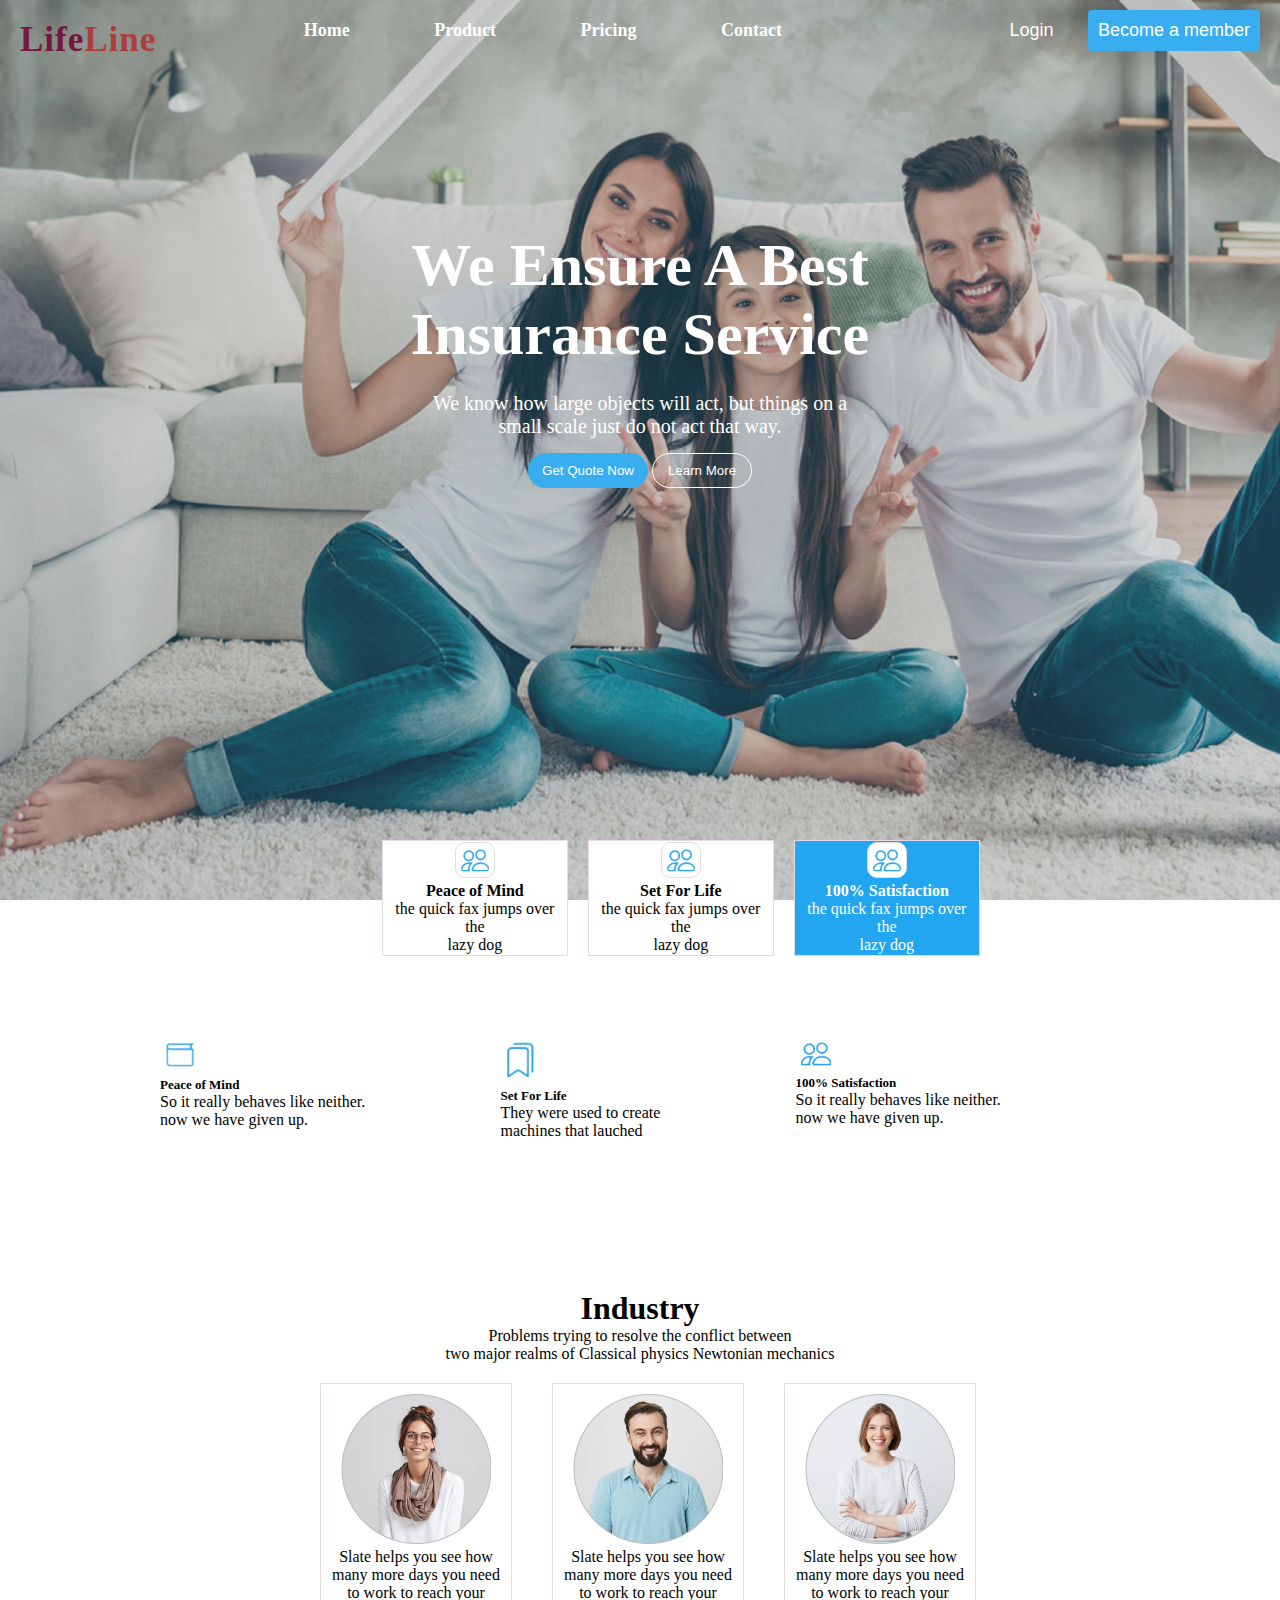
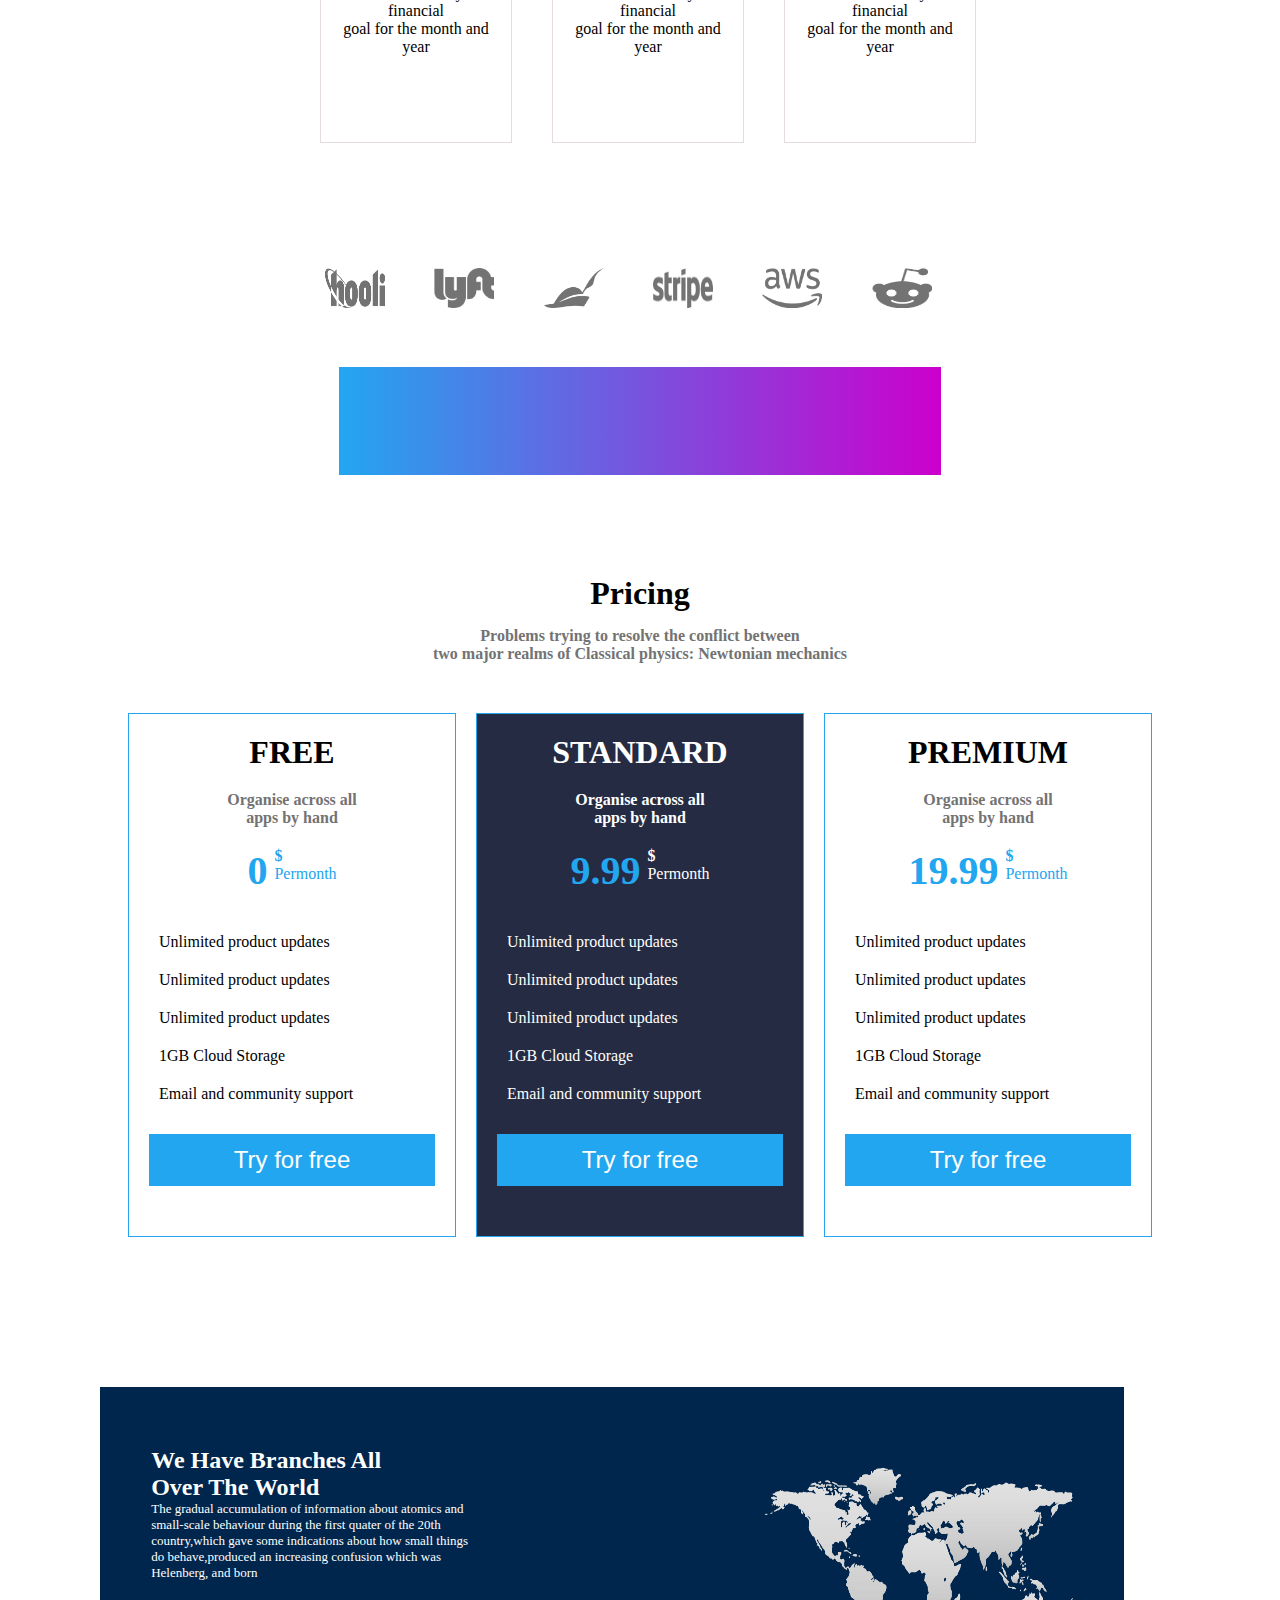
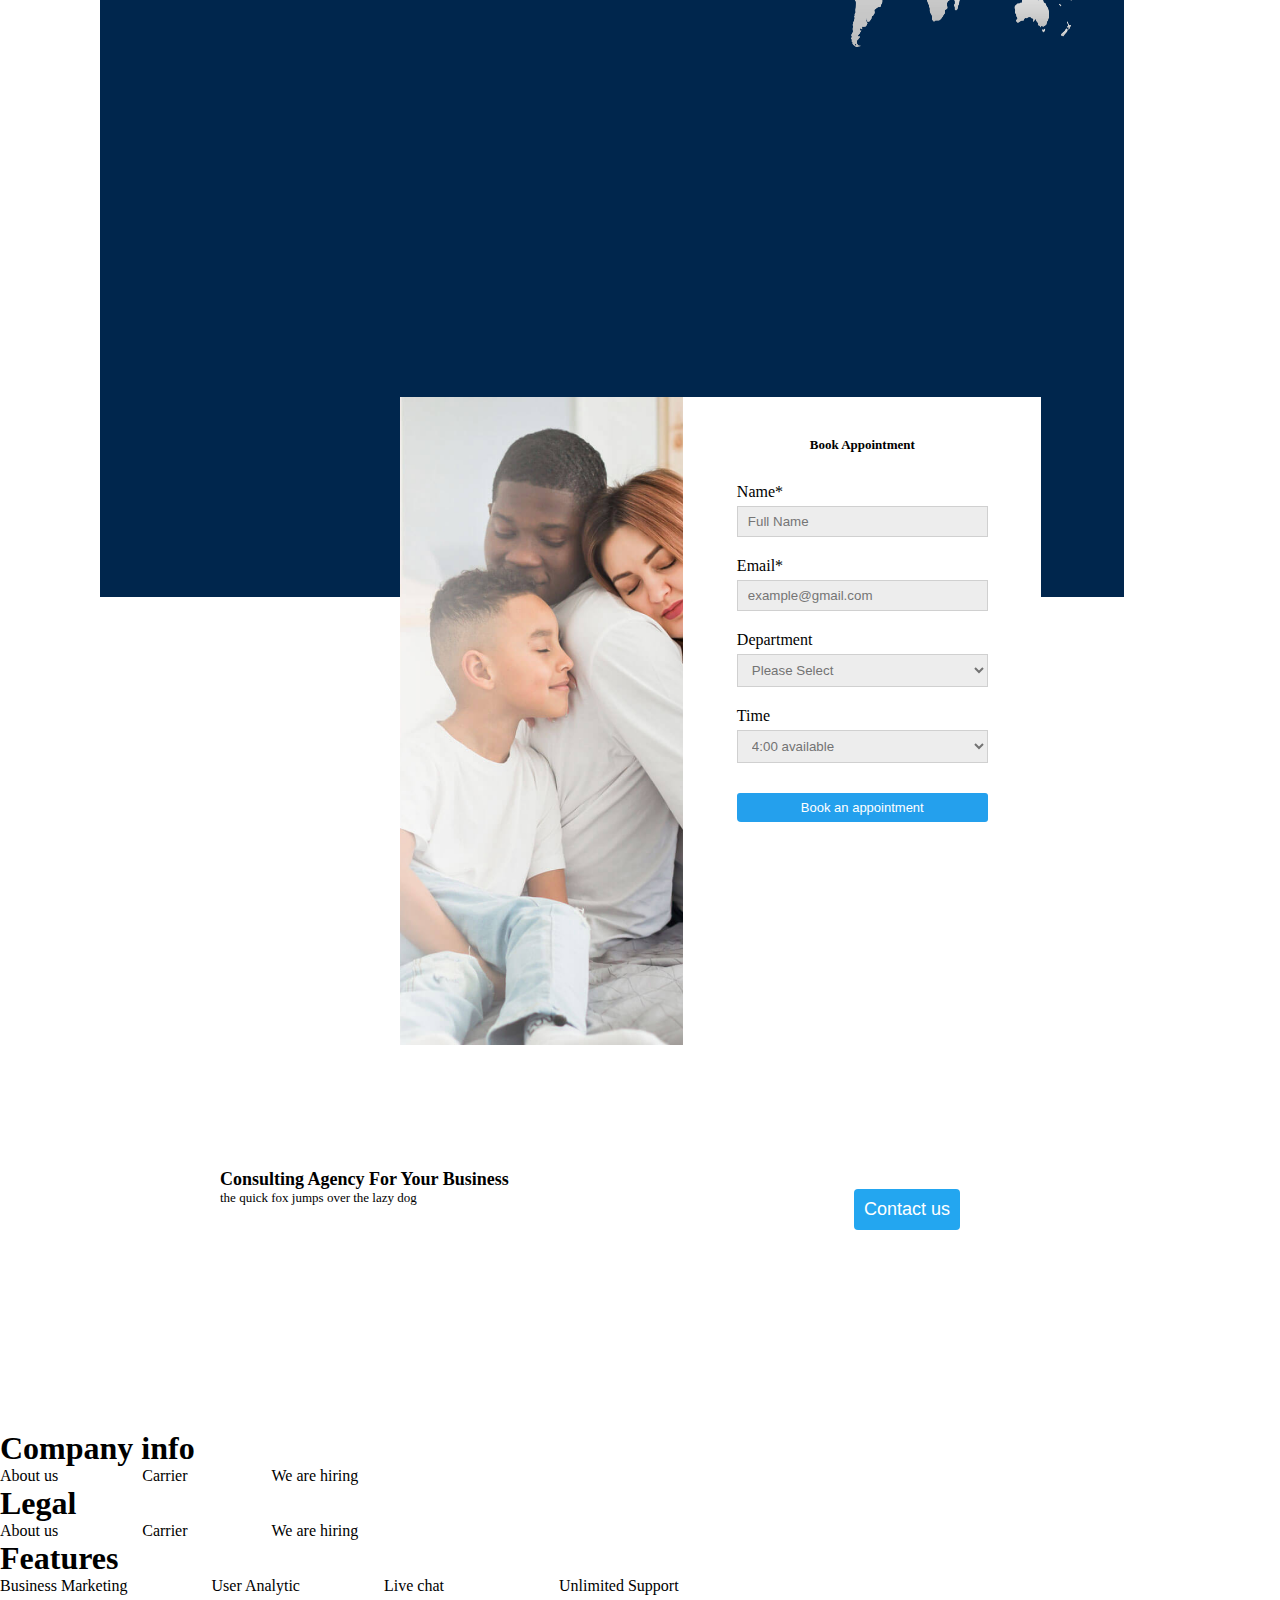
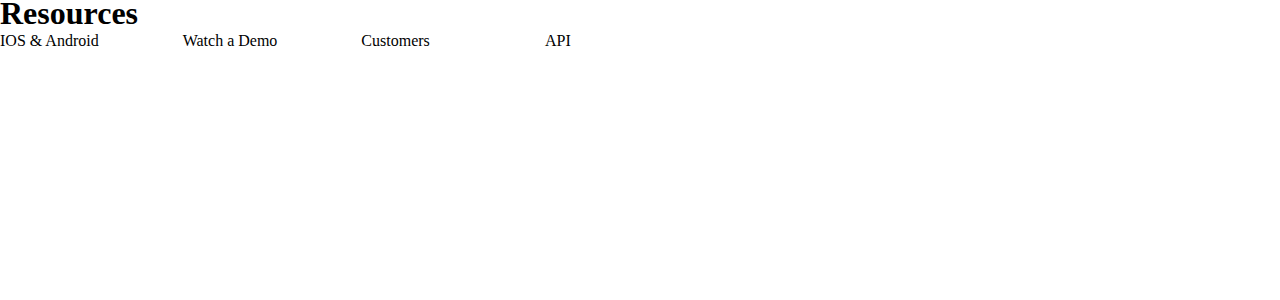
==== insurance.html @ 6706da64 "this commit will add footer section" ====
<!DOCTYPE html>
<html lang="en">
<head>
    <meta charset="UTF-8">
    <meta http-equiv="X-UA-Compatible" content="IE=edge">
    <meta name="viewport" content="width=device-width, initial-scale=1.0">
    <title>Insuranse website</title>
    <link rel="stylesheet" href="insurance.css">
    
</head>
<body>
    <div class="bar">
        <div class="top">
            <h2 class="logo"><span class="life">Life</span>Line</h2>
            <div class="navbar">
                <li><a href="#Home" class="home"><strong>Home</strong></a></li>
                <li><a href="#Product"><strong>Product</strong></a></li>
                <li><a href="#Pricing"><strong>Pricing</strong></a></li>
                <li> <a href="#Contact"><strong>Contact</strong></a></li>
     
            </div>
            <div class="buttons">
                    <button class="login">Login</button>
                    <button class="sign-up">Become a member</button>
            </div>
        </div>
         <div class="hero-message">
             <div class="message">
                 <h2>We Ensure A Best <br>Insurance Service</h2>
                 <br>
                 <p>
                     We know how large objects will act, but things on a <br> small scale
                     just do not act that way.
                 </p>
             </div>
             <div class="hero-buttons">
                 <button class="quote">Get Quote Now</button>
                 <button class="learn-more">Learn More</button>
             </div>
         </div>
     </div>
     <div class="features-section">
         <div class="features-items-container">
             
            <div style="background-color: white;" class="feature-items">
                <img src="./images/100.png" alt="">
                <h1>Peace of Mind</h1>
                <p>the quick fax jumps over the<br>lazy dog</p>
            </div>
            <div style="background-color: white;" class="feature-items">
                <img src="./images/100.png" alt="">
                <h1>Set For Life</h1>
                <p>the quick fax jumps over the<br>lazy dog</p>
            </div>
            <div style="background-color: #23a6f0;" class="feature-items">
                <img style="background-color: white;" src="./images/100.png" alt="">
                <h1 style="color: white;">100% Satisfaction</h1>
                <p style="color: white;">the quick fax jumps over the<br>lazy dog</p>
            </div>
         </div>
     </div>
     <div class="maincontainer">
         <div class="gridcolumns">
            <div>
                <img class="image"  src="./images/peace.png" alt="">
                <h1>Peace of Mind</h1>
                <p>So it really behaves like neither. <br>now we have given up. </p>
            </div>
            <div>
                <img class="image"  src="./images/set.png" alt="">
                <h1>Set For Life</h1>
                <p>They were used to create <br>machines that lauched</p>
            </div>
            <div>
                <img class="image" src="./images/100.png" alt="">
                <h1> 100% Satisfaction</h1>
                <p>So it really behaves like neither. <br>now we have given up. </p>
            </div>
         </div>
     </div>
     <div class="bigcontain">
         <div class="industry">
             <h1>Industry</h1>
             <p>Problems trying to resolve the conflict between <br>two major realms of Classical physics Newtonian mechanics</p>
         </div>
     </div>
     <!--<div class="people">
        <div>
            <img class="imgpeople"  src="./images/user.1.png" alt="">
       
            <p>Slate helps you see how <br>many more days you need <br>to work to reach your financial <br>goal for the month and year</p>
        </div>
        <div>
            <img class="imgpeople"  src="./images/user.2.png" alt="">
          
            <p>Slate helps you see how <br>many more days you need <br>to work to reach your financial <br>goal for the month and year</p>
        </div>
        <div>
            <img class="imgpeople" src="./images/user.3.png" alt="">
            <p>Slate helps you see how <br>many more days you need <br>to work to reach your financial <br>goal for the month and year</p>
        </div>
     </div>-->
     <div class="people/">
     <div class="user1">
        <img src="/images/user.1.png" height="150">
        <p>Slate helps you see how <br>many more days you need <br>to work to reach your financial <br>goal for the month and year</p>
  
        </div>
    </div>

    <div class="user2">
        <img src="./images/user.2.png" height="150">
        <p>Slate helps you see how <br>many more days you need <br>to work to reach your financial <br>goal for the month and year</p>
       
        </div>
    </div>

    <div class="user3">
        <img src="./images/user.3.png" height="150">
        <p>Slate helps you see how <br>many more days you need <br>to work to reach your financial <br>goal for the month and year</p>
     
    </div>
    </div>
    <div class="gridcolumnslogo">
        <div>
            <img class="imagelogo"  src="./images/Vector.png" alt="">
        
        </div>
        <div>
            <img class="imagelogo"  src="./images/Vector-1.png" alt="">
         
        </div>
        <div>
            <img class="imagelogo" src="./images/Vector-2.png" alt="">
          
        </div>
        <div>
            <img class="imagelogo"  src="./images/Vector-3.png" alt="">
        
        </div>
        <div>
            <img class="imagelogo"  src="./images/Vector-4.png" alt="">
         
        </div>
        <div>
            <img class="imagelogo" src="./images/Vector-5.png" alt="">
          
        </div>
     </div>

     <div class="subscontainer">
      
     </div>
     
         <section class="pricing">

            <div class="pricing--container">
                 <div class="pricing--title">
                   <h3>Pricing</h3>
                   <p>Problems trying to resolve the conflict between <br> two major realms of Classical physics: Newtonian mechanics</p>
      
                 </div>
                 <div class="pricing--plans">
                     <div class="pricing--plan">
                       <div class="plan-title">
                        <h3>FREE</h3>
                        <p>Organise across all apps by hand</p>
                       
                       </div>
                      
                         <div class="price">
                             <h4>0</h4>
                             <p>$<span>Permonth</span></p>
                         </div>
      
                         <div class="pricing--details">
                          <p><span><i class="fa fa-check-circle" aria-hidden="true"></i>
                          </span> Unlimited product updates</p>
                          <p><span><i class="fa fa-check-circle" aria-hidden="true"></i>
                          </span> Unlimited product updates</p>
                          <p><span><i class="fa fa-check-circle" aria-hidden="true"></i>
                          </span> Unlimited product updates</p>
                          <p><span><i class="fa fa-check-circle" aria-hidden="true"></i>
                          </span> 1GB Cloud Storage</p>
                          <p><span><i class="fa fa-check-circle" aria-hidden="true"></i>
                          </span> Email and community support</p>
                        </div>
      
                        <button>
                          Try for free
                        </button>
                     </div>
                     <div class="pricing--plan">
                      <div class="plan-title">
                        <h3>STANDARD</h3>
                        <p>Organise across all apps by hand</p>
                    </div>
                     
                        <div class="price">
                          <h4>9.99</h4>
                          <p>$<span>Permonth</span></p>
                   
                        </div>
      
                        <div class="pricing--details">
                         <p><span><i class="fa fa-check-circle" aria-hidden="true"></i>
                         </span> Unlimited product updates</p>
                         <p><span><i class="fa fa-check-circle" aria-hidden="true"></i>
                         </span> Unlimited product updates</p>
                         <p><span><i class="fa fa-check-circle" aria-hidden="true"></i>
                         </span> Unlimited product updates</p>
                         <p><span><i class="fa fa-check-circle" aria-hidden="true"></i>
                         </span> 1GB Cloud Storage</p>
                         <p><span><i class="fa fa-check-circle" aria-hidden="true"></i>
                         </span> Email and community support</p>
                       </div>
      
                       <button>
                         Try for free
                       </button>
                  
                     </div>
                     <div class="pricing--plan">
      
      
                      <div class="plan-title">
                        <h3>PREMIUM</h3>
                        <p>Organise across all apps by hand</p>
                      </div>
            
                        <div class="price">
                          <h4>19.99</h4>
                            <p> $ <span>Permonth</span></p>
                          
                        </div>
      
                        <div class="pricing--details">
                         <p><span><i class="fa fa-check-circle" aria-hidden="true"></i>
                         </span> Unlimited product updates</p>
                         <p><span><i class="fa fa-check-circle" aria-hidden="true"></i>
                         </span> Unlimited product updates</p>
                         <p><span><i class="fa fa-check-circle" aria-hidden="true"></i>
                         </span> Unlimited product updates</p>
                         <p><span><i class="fa fa-check-circle" aria-hidden="true"></i>
                         </span> 1GB Cloud Storage</p>
                         <p><span><i class="fa fa-check-circle" aria-hidden="true"></i>
                         </span> Email and community support</p>
                       </div>
      
                       <button>
                         Try for free
                       </button>
                  
                     </div>
      
      
      
                 </div>
            </div>
         <!--<div class="grid">
             <div class="box basic">
                 <div class="little">FREE</div>
                 <p>Organize access all<br>apps by hand</p>
                 <div class="price">
                     <b>0 $ <br>Per Month</b>
                     <div class="features">
                        <div>Unlimited product updates</div> 
                        <div>Unlimited product updates</div>
                        <div>Unlimited product updates</div>
                        <div>5GB Cloud storage</div>
                        <div>Email and community <br>support</div>
                     </div>
                     <div class="button1">
                         <button>Try for free</button>
                     </div>
                     <div class="box professional">
                 <div class="little">STANDARD</div>
                 <p>Organize access all<br>apps by hand</p>
                 <div class="price">
                     <b>9.99 $ <br>Per Month</b>
                     <div class="features">
                        <div>Unlimited product updates</div> 
                        <div>Unlimited product updates</div>
                        <div>Unlimited product updates</div>
                        <div>5GB Cloud storage</div>
                        <div>Email and community <br>support</div>
                     </div>
                     <div class="button1">
                         <button>Try for free</button>
                     </div>
                     <div class="box ninja">
                 <div class="little">PREMIUM</div>
                 <p>Organize access all<br>apps by hand</p>
                 <div class="price">
                     <b>9.99 $ <br>Per Month</b>
                     <div class="features">
                        <div>Unlimited product updates</div> 
                        <div>Unlimited product updates</div>
                        <div>Unlimited product updates</div>
                        <div>5GB Cloud storage</div>
                        <div>Email and community <br>support</div>
                     </div>
                     <div class="button1">
                         <button>Try for free</button>
                     </div>

                 </div>
             </div>
         </div>
     </div>-->
     <div class="world">
         <div class="contents">
            <div>
                <h2>We Have Branches All <br>Over The World</h2>
                <p>The gradual accumulation of information about atomics and <br>small-scale behaviour during the first quater of the 20th <br>country,which gave some indications about how small things <br>do behave,produced an increasing confusion which was <br>Helenberg, and born</p>
            </div>
            <div>
                <img class="map"  src="./images/pngwing 1.png" alt="">
                
            </div>
         </div>

     </div>
    <div class="book">
        <div class="ccover">
            <img class="img1" src="./images/contact-cover.png" alt="">
        </div>
        <section class="appointment">
            <div class="appointment--container">
            <div class="appointment--form">
                              <h3>Book Appointment</h3>
                            <div class="appointment--entry">
                              <p>Name*</p>
                              <input placeholder="Full Name"type="text" required>
    
                            </div>
                            <div class="appointment--entry">
                              <p>Email*</p>
                              <input placeholder="example@gmail.com"type="Emai" required>
    
                            </div>
                            <div class="appointment--dropdown">
                                <label for="Department">Department</label>
                               <select name="Department" >
                                <option value="select">Please Select</option>
                                 <option value="Investment">Investment</option>
                                 <option value="Claims"> Claims</option>
                                 <option value="Legal">Legal</option>
                                 <option value="Finance">Finance</option>
                               </select>
                            </div>
    
                            <div class="appointment--dropdown">
                              <label for="Time">Time</label>
                             <select name="Time" >
                              <option value="4:00 available">4:00 available</option>
                          </select>
                          </div>
                          <button> Book an appointment</button>
               
    
              </div>
            </div>
    
          </section>
    </div>
    <div class="consult">
        <div>
            <h1>Consulting Agency For Your Business</h1>
            <p>the quick fox jumps over the lazy dog</p>
        </div>
        <div class="buttons">
        <button class="contactus">Contact us</button>
    </div>

    </div>
    <div class="info">
        <div class="infogrid">
            <div>
                <h1>Company info</h1>
                <li><a href="#"></a>About us</li>
                <li><a href="#"></a>Carrier</li>
                <li><a href="#"></a>We are hiring</li>
                <li><a href="#">Blog</a></li>
            </div>
            <div>
                <h1>Legal</h1>
                <li><a href="#"></a>About us</li>
                <li><a href="#"></a>Carrier</li>
                <li><a href="#"></a>We are hiring</li>
                <li><a href="#">Blog</a></li>
            </div>
            <div>
                <h1>Features</h1>
                <li><a href="#"></a>Business Marketing</li>
                <li><a href="#"></a>User Analytic</li>
                <li><a href="#"></a>Live chat</li>
                <li><a href="#">Blog</a>Unlimited Support</li>
            </div>
            <div>
                <h1>Resources</h1>
                <li><a href="#"></a>IOS & Android</li>
                <li><a href="#"></a>Watch a Demo</li>
                <li><a href="#"></a>Customers</li>
                <li><a href="#">Blog</a>API</li>
            </div>
        </div>
    </div>
     
</body>
</html>
---- insurance.css ----
@import url('https://fonts.googleapis.com/css2?family=Poppins:wght@300&display=swap');
*{
    padding: 0px;
    margin: 0px;
    box-sizing: border-box;

}
.logo{
    color: brown;
    font-weight: bold;
    font-size: 35px;
    letter-spacing: 1px;
    cursor: pointer;

}
.life{
    color: #660029;
}
.top{
    padding: 20px;
    display: flex;
    justify-content: space-between;
    font-size: large;
}
a {
    text-decoration: none;
    color: white;
}


.bar{
     width: 100%;
     height: 100vh;
     background-image: url("./images/back.png");
     background-size: cover;
     position: relative;
     opacity: 0.9;
 }

li{
    list-style: none;
    justify-content: space-around;
    margin-right: 80px;
    display: inline;
}
.buttons{
    display: inline;
    position: relative;
    top: -10px;
}
 button {
    cursor: pointer;
    color: #fff;
    border: none;
}
.login {
    background-color: transparent;
    font-size: 18px;
    padding-right: 30px;
}
.sign-up{
    background-color: #23a6f0;
    font-size: 18px;
    padding: 10px;
    border-radius: 4px;
}
.hero-message{
    margin-top: 150px;
    text-align: center;
    color: white;
}
.hero-message h2{
    font-size: 60px;
    font-weight: bolder;

}
.message{
    font-size: 20px;
    margin-top: 50px;
}
.hero-buttons{
    border-radius: 50px;
    padding: 15px 30px;
    color: #fff;
    font-weight: bolder;
    cursor: pointer;
    justify-content: space-between;
}
.quote{
  
    height: 35px;
    width: 120px;
    border-radius: 70px;
    background-color: #23a6f0;
}

.learn-more {
    height: 35px;
    width: 100px;
    border-radius: 70px;
    background-color: transparent;
    border: 1px solid white;
}
.feature-items >img {
    border: 1px solid #ddd;
    border-radius: 10px;
    padding: 5px;
    width: 40px;
    color: #23a6f0;
  }
  .features-section{
    display:flex;
    float:left;
    
    height:100%;
   
  }
  .feature-items{
    border:1px solid rgb(231, 216, 231);
    padding:1px;
    margin:10px;
    float:left;
    width:30%;
    flex:row;
    text-align:center;
    position: relative;
    

    right: -60%;
    top: -70px;
  }
  .feature-items >h1{
      font-size: 100%;
  }
.gridcolumns{
    margin: 5rem auto;
    width: min(90%, 60em);
    display: grid;
    grid-auto-flow: row;
    gap: 1em;
}
@media (min-width: 55em){
    .gridcolumns{
        grid-auto-flow: column;
    }
}
.image{

 
    padding: 5px;
    width: 40px;
    align-items: center;
}
.gridcolumns h1{
    font-size: small;

}
.industry{
    margin-top: 150px;
    text-align: center;
}
.people{
    margin: 5rem auto;
    width: min(70%, 60em);
    display: grid;
    grid-auto-flow: row;
    gap: 1em;
    
    justify-content: center;


}
@media (min-width: 55em){
    .people{
        grid-auto-flow: column;
    }
}
.user1{
    border:1px solid rgb(228, 220, 220);
    padding:10px;
    margin :20px;
    float:left;
    width:15%;
    flex:row;
    text-align:center;
    background-color: white;
    height: 40vh;
    position: relative;
    right: -300px;

  
    
    }
    
    .user2{
    border:1px solid rgb(228, 220, 220);
    padding:10px;
    margin:20px;
    float:left;
    width:15%;
    flex:row;
    text-align:center;
    height: 40vh;
    position: relative;
    right: -300px;
   
    
    }
    
    .user3{
    border:1px solid rgb(228, 220, 220);
    padding:10px;
    margin:20px;
    float:left;
    width:15%;
    flex:row;
    text-align:center;
    height: 40vh;
    position: relative;
    right: -300px;
   
    
    }
    .gridcolumnslogo{
        margin: 5rem auto;
        width: min(90%, 40em);
        display: grid;
        grid-auto-flow: row;
        gap: 1em;
        position: relative;
        top: 100px;
    }
    @media (min-width: 55em){
        .gridcolumnslogo{
            grid-auto-flow: column;
        }
    }
    .imagelogo{
        padding: 5px;
    width: 70px;
    align-items: center;
    height: 50px;
    }
    .pricing-table{
        background: #f8f8f8;
        padding: 20px 20px;
    }
    .pricing-table .details {
        width: 90%;
        max-width: 500px;
        text-align: center;
        margin: 0 auto;
        padding: 40px 20px;
    }
    .pricing-table .details h2 {
        font-size: 30px;
        margin-bottom: 10px;
    }
    .pricing-table .details p {
        font-size: 15px;
    }
    .pricing-table .grid {
        display: flex;
        justify-content: center;
        gap: 20px 0px;
        padding: 20px;
    }
    .pricing-table .grid .box {
        width: 250px;
        border: 1px solid #eee;
        text-align: center;
        padding: 20px;
        background: #fff;
        border-radius: 10px;
       
    }
    .pricing-table .grid .box .little{
        font-size: 16px;
        font-weight: 600;
        margin-bottom: 20px;
        color: #555;

    }
    .pricing-table .grid .box .price {
        margin-bottom: 20px;
    }
    .pricing-table .grid .box .price b{
        display: block;
        font-size: 40px;
        margin-bottom: -5px;
    }
    .pricing-table .grid .box .features > * {
        color: #555;
        padding: 8px 0px;
        border-bottom: 1px solid rgb(0, 0, 0.2);
    }
    .pricing-table .grid .box .button button {
        width: 100%;
        margin: 25px 0px 0px;
        padding: 10px;
        background-color: #252B42;
        border-radius: 5px;
        outline: none;
        border: none;
        font-weight: 600;
        cursor: pointer;
    }
    .pricing-table .grid .box .professional  {
        transform: scale(1.1);
        background: linear-gradient(to bottom, #3a7bd5, #252B42);
    }
    .pricing-table .grid .box .professional .little {
        color: #fff;
    }
    .pricing-table .grid .box .professional .price {
        color: #fff;
    }
    .pricing-table .grid .box .professional 
    .features > * {
        color: #fff;
        border-bottom: solid rgb(255, 255, 255, 0.5);

    }
    .pricing-table .grid .box .professional .button 
    button {
        background: #fff;
        color: #3a6073;
    } 

    @media (max-width:804px){
        .pricing-table .grid{
            gap: 20px;
        }
        .pricing-table .grid .box .professional  {
            transform: scale(1);
        }
    }
    .subscontainer{
        height: 12vh;
        width: 47%;
        background: linear-gradient(to right, #23A6F0,  #cc00cc);
        margin: auto;
        margin-top: 150px;
        margin-bottom: 80px;
    }
    .world {
        height: 90vh;
        width: 80%;
        background: #00264d;
        margin: 100px;
        margin-right: 50px;
    }
    .contents{
            margin: 5rem auto;
            width: min(90%, 60em);
            display: grid;
            grid-auto-flow: row;
            gap: 1em;
            color: #fff;
            position: relative;
            top: 60px;
        }
        @media (min-width: 55em){
            .contents{
                grid-auto-flow: column;
            }
        }
        .map{
        height: 20vh;
        width: 60%;
       position: relative;
        float:right;
        top: 20px;
         
           
        }
        .contents p {
            font-size: small;
        }
        .pricing{
            width: 100%;
            padding: 20px 0;
          }
          
          .pricing--container{
            width: 80%;
            margin: 0 auto;
          }
          .pricing--title{
            text-align: center;
             color: black;
          }
          
          .pricing--title h3{
             font-weight: 600;
             font-size: 2rem;
          }
          .pricing--title p{
            font-weight: 600;
            margin-top: 15px;
            color: #737373;
          
          }
          .pricing--plans{
            display: grid;
            grid-template-columns: repeat(auto-fit, minmax(230px, 1fr));
            padding: 50px 0;
            gap: 20px;
          }
          .pricing--plan{
            box-sizing: border-box;
            border: 1px solid var(--clr-primary);
            padding: 20px;
            
           }
          
           .plan-title h3{
             text-align: center;
             font-weight: 600;
             font-size: 2rem;
           }
          .plan-title p {
            font-weight: 600;
            margin-top: 15px;
            color: #737373; 
            width: 17ch;
            margin: 20px auto;
            text-align: center;
          }
          .price{
          
          display: flex;
          justify-content: center;
          
          }
          .price h4{
            font-size: 2.5rem;
            font-weight: 600;
            color: var(--clr-primary);
          }
          .price p{
            font-size: .7 rem;
            color: var(--clr-primary);
            margin-left: 7px;
            font-weight: 600;
          
          
          }
          .price p span{
            display: block;
            font-weight: 300;;
           }
           .pricing--details{
             padding-top: 20px;
           }
          
           .pricing--details p{
             margin-top: 15px;
             color: black;
            font-weight: 500;
            font-size: 1rem;
            
           }
          
           .pricing--details p span{
              color: var(--clr-success);
              margin-right: 10px;
              
           }
           .pricing--details p span i{
               font-size: 20px;
           }
          
           .pricing--details p:nth-child(4) span , .pricing--details p:nth-child(5) span {
               color: #bebebe !important;
           }
          
           .pricing--plan:nth-child(2){
             background-color: var(--clr-background-color);
             color: white;
           }
           .pricing--plan:nth-child(2) p{
                color: white;
           }
          .pricing--container button{
                    margin: 30px 0;
                    width: 100%;
                    padding:12px;
                    text-align: center;
                    border: none;
                    background-color: var(--clr-primary);
                    color: var(--clr-white);
                    font-weight: 500;
                    font-size: 1.5rem;
          
          }
          tml {
            font-family: "Montserrat", sans-serif; 
            font-size: 12px;
            scroll-behavior: smooth;
          }
          
          a {
            text-decoration: none;
          }
          
          :root {
            --clr-primary: #23a6f0;
            --clr-background-color: #252b42;
            --clr-white: #fff;
            --clr-success: #4bb543;
          
          }

.appointment{
    width: 28%;
    padding: 20px 0;
    position: relative;
    right: -400px;
  
   background-color: white;
  
  }
  
  .appointment--form{
       width: 70%;
       margin: 0 auto;
  }
  
  .appointment--form h3{
    font-weight: 600;
    font-size: small;
    line-height: 3.5rem;
    color: black;
    text-align: center;
   
  }
  
  .appointment--entry,.appointment--dropdown{
    padding: 10px 0;
  }
  
  .appointment--entry P , .appointment--dropdown label ,.appointment--dropdown select option{
    color: black ;
    font-weight: 500;
  }
  .appointment--dropdown select{
    color: #737373;
  }
  
  .appointment--entry input , .appointment--dropdown select{
    margin-top: 5px;
    padding: 7px 10px;
    box-sizing: border-box;
    border: 1px solid #D0D0D0;
    background-color: #EDEDED;
    width: 100%;
  
  }
  .appointment--dropdown {
    display: flex;
    flex-direction: column;
  }
  
  .appointment--form button{
    background-color: #24a0ed;
    border: none;
    color: white;
    border-radius: 3px 3px 3px 4px;
    font-weight: 500;
    font-size: small;
    padding: 7px 20px;
    width: 100%;
    margin: 20px 0;
  
  }
  .book{
      display: flex;
      position: relative;
      top: -300px;
  }
  .img1{
      height: 72vh;
      width: 100%;
      position: relative;
      left: 400px;
  }
  .consult{
      display: flex;
      margin: auto;
      margin: 20px;
      position: relative;
      left: 200px;
      top: -200px;
      justify-content: space-between;

  }
  .contactus{
    background-color: #23a6f0;
    font-size: 18px;
    padding: 10px;
    border-radius: 4px;
    position: relative;
    right: 500px;
    top: 30px;
  }
  .consult h1{
      font-size: 18px;
     
  }
  .consult p{
      font-size: small;
  }
    .infogrid{
        float: left;
        flex-direction: column;
    }    
    .info{
        height: 50vh;
        width: 80%;
    }
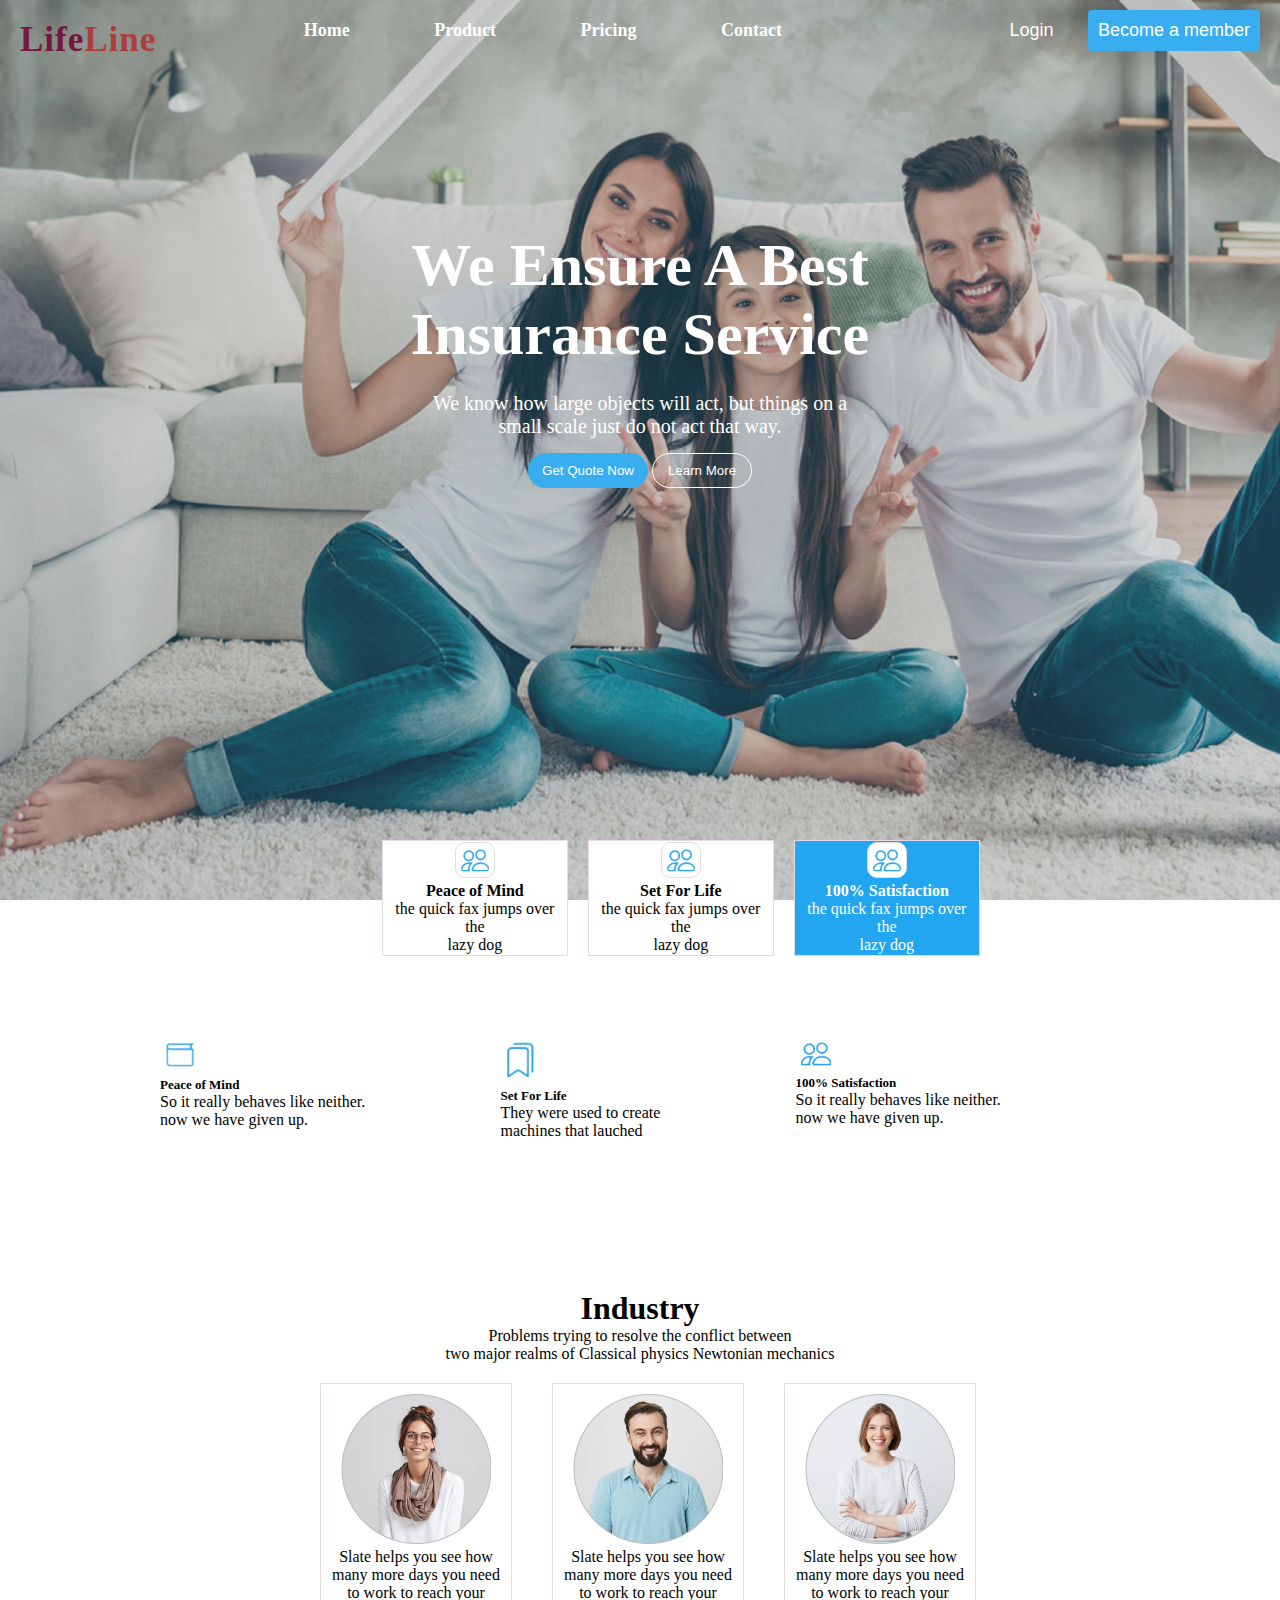
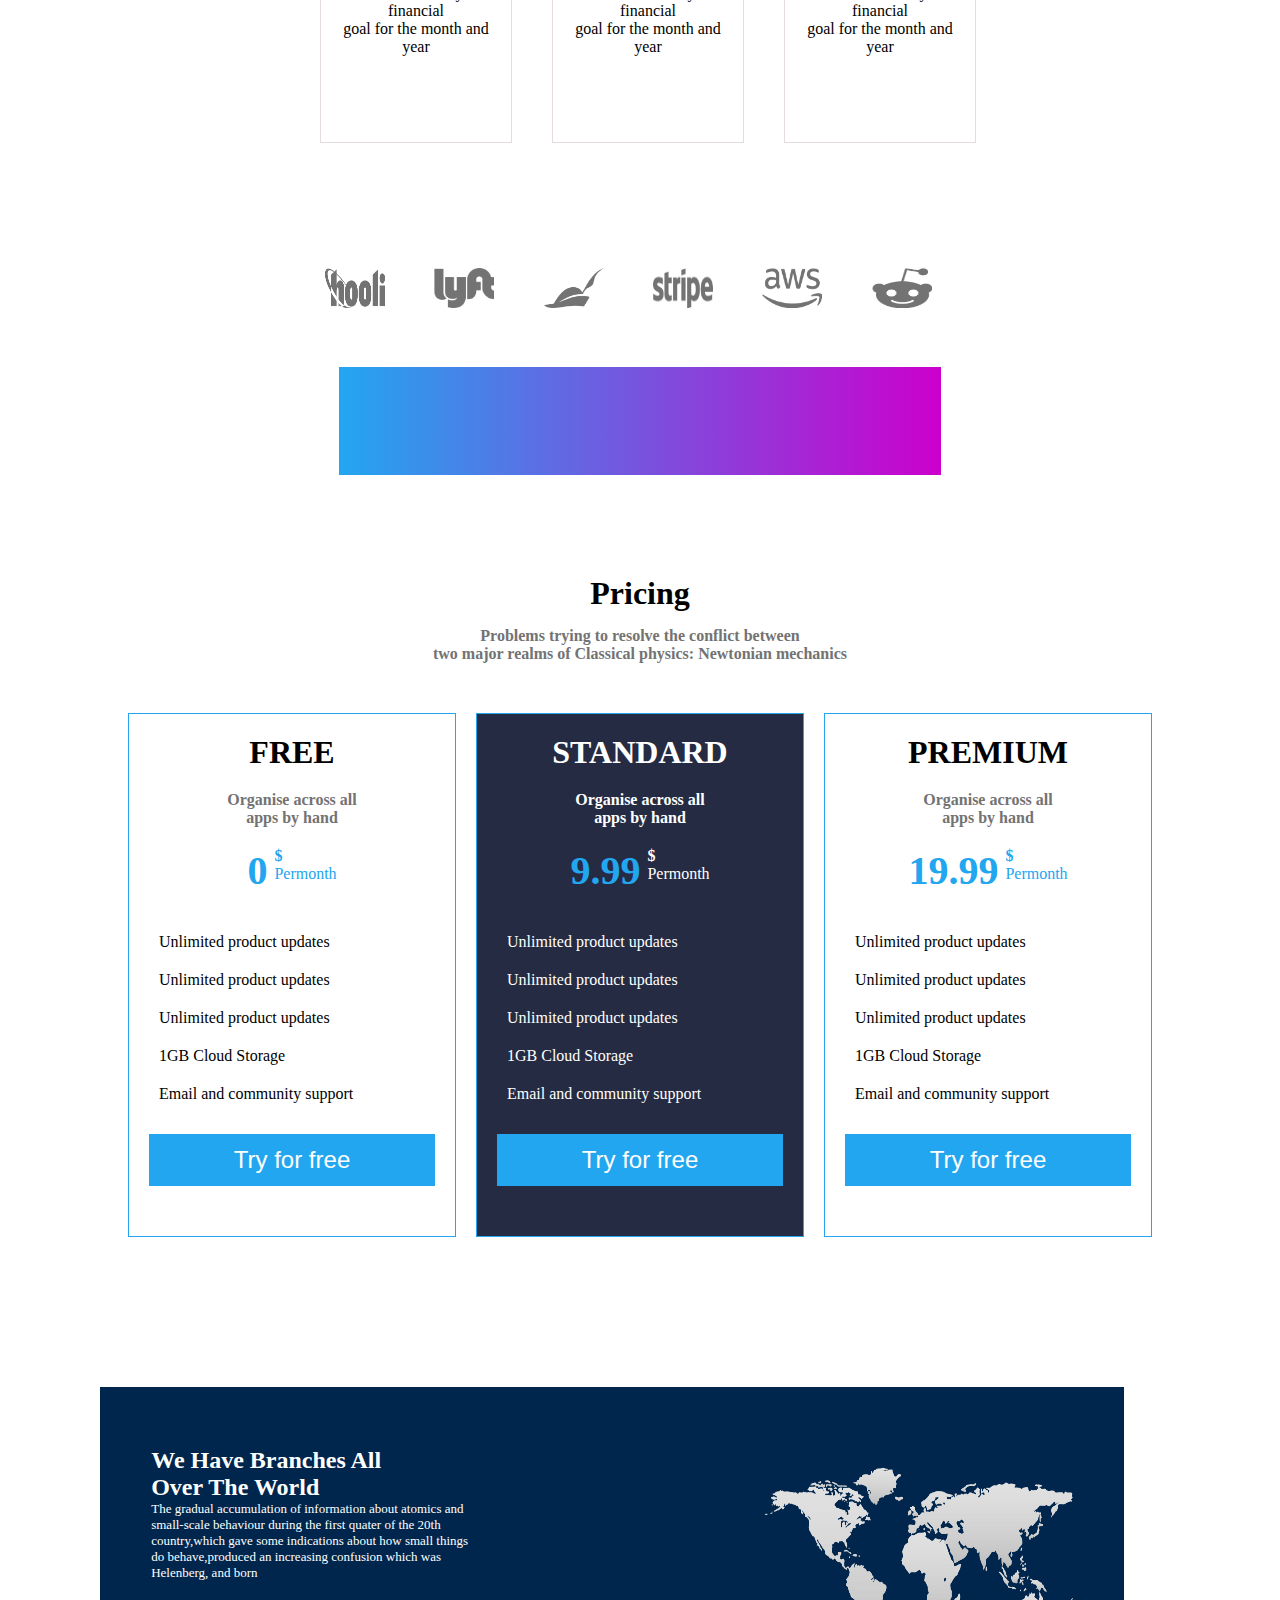
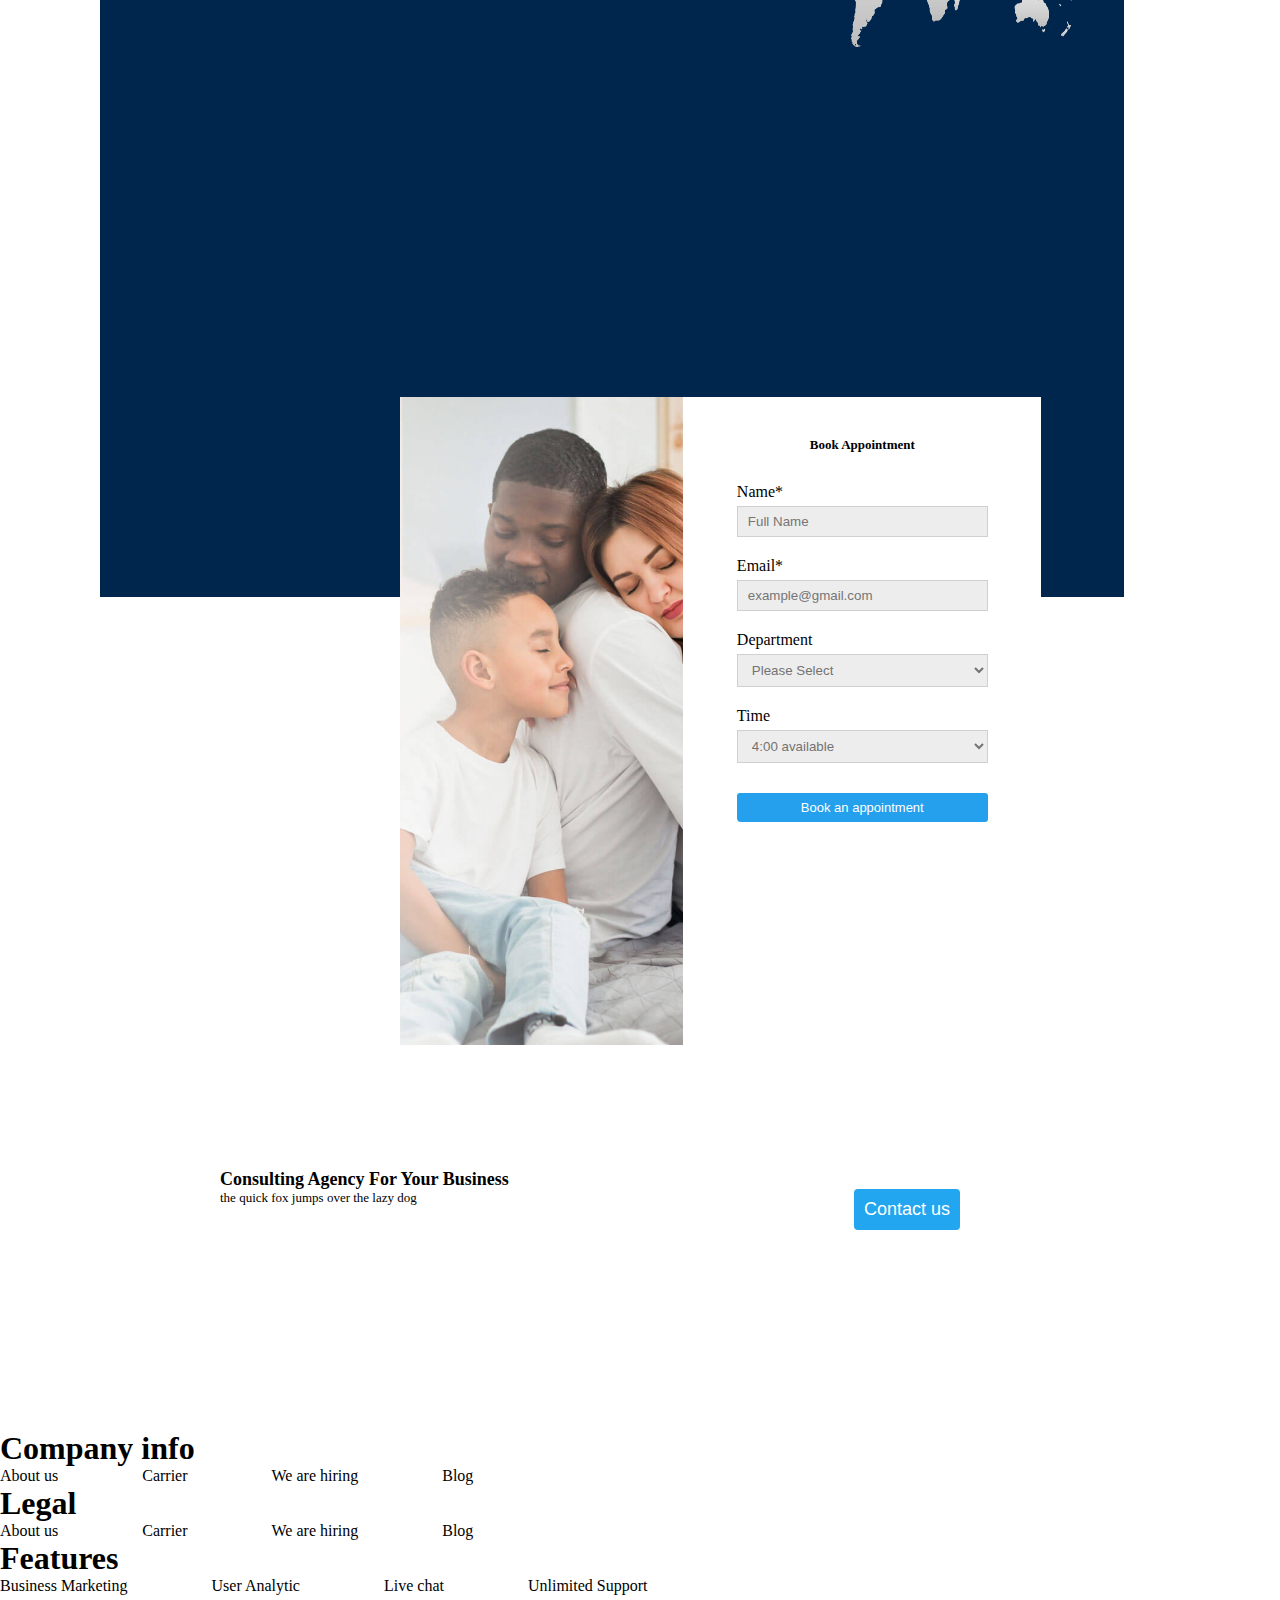
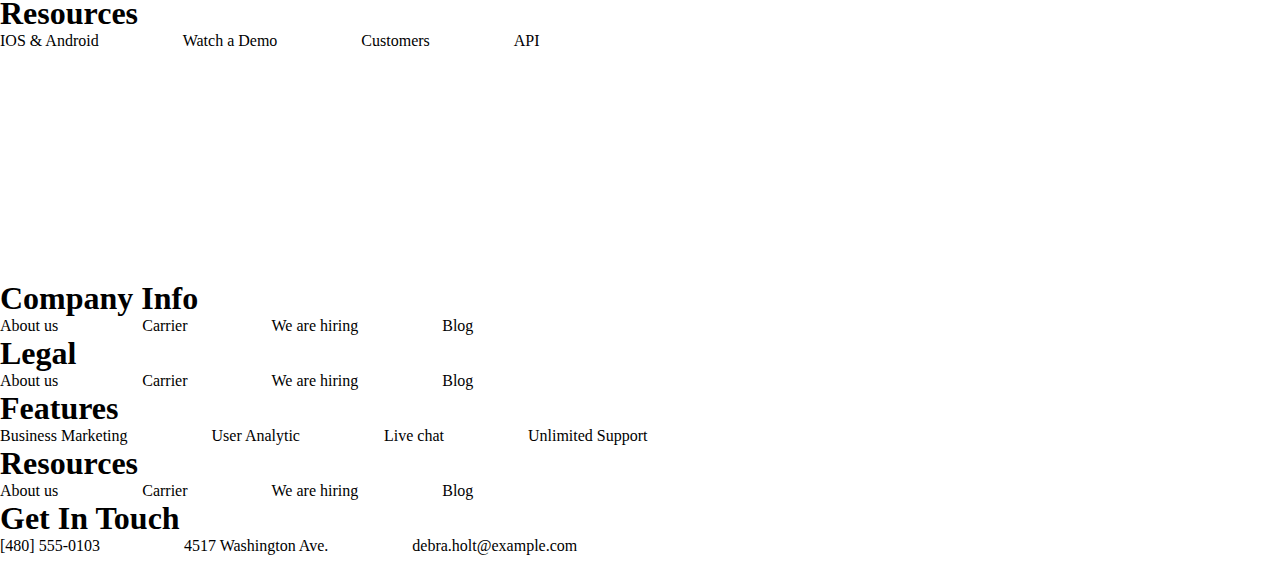
==== commit e506defa: "this commits adds to the footer section" ====
--- a/insurance.html
+++ b/insurance.html
@@ -381,31 +381,92 @@
                 <li><a href="#"></a>About us</li>
                 <li><a href="#"></a>Carrier</li>
                 <li><a href="#"></a>We are hiring</li>
-                <li><a href="#">Blog</a></li>
+                <li><a href="#"></a>Blog</li>
             </div>
             <div>
                 <h1>Legal</h1>
                 <li><a href="#"></a>About us</li>
                 <li><a href="#"></a>Carrier</li>
                 <li><a href="#"></a>We are hiring</li>
-                <li><a href="#">Blog</a></li>
+                <li><a href="#"></a>Blog</li>
             </div>
             <div>
                 <h1>Features</h1>
                 <li><a href="#"></a>Business Marketing</li>
                 <li><a href="#"></a>User Analytic</li>
                 <li><a href="#"></a>Live chat</li>
-                <li><a href="#">Blog</a>Unlimited Support</li>
+                <li><a href="#"></a>Unlimited Support</li>
             </div>
             <div>
                 <h1>Resources</h1>
                 <li><a href="#"></a>IOS & Android</li>
                 <li><a href="#"></a>Watch a Demo</li>
                 <li><a href="#"></a>Customers</li>
-                <li><a href="#">Blog</a>API</li>
-            </div>
-        </div>
-    </div>
+                <li><a href="#"></a>API</li>
+            </div>
+        </div>
+    </div>
+    <footer class="footer">
+        <div class="container">
+            <div class="row">
+                <div class="footer-col">
+                    <h1>Company Info</h1>
+                    <ul>
+                     <li><a href="#"></a>About us</li>
+                     <li><a href="#"></a>Carrier</li>
+                     <li><a href="#"></a>We are hiring</li>
+                     <li><a href="#"></a>Blog</li>
+                    </ul>
+                </div>
+                <div class="footer-col">
+                    <h1>Legal</h1>
+                    <ul>
+                     <li><a href="#"></a>About us</li>
+                     <li><a href="#"></a>Carrier</li>
+                     <li><a href="#"></a>We are hiring</li>
+                     <li><a href="#"></a>Blog</li>
+                    </ul>
+                </div>
+                <div class="footer-col">
+                    <h1>Features</h1>
+                    <ul>
+                     <li><a href="#"></a>Business Marketing</li>
+                     <li><a href="#"></a>User Analytic</li>
+                     <li><a href="#"></a>Live chat</li>
+                     <li><a href="#"></a>Unlimited Support</li>
+                    </ul>
+                </div>
+                <div class="footer-col">
+                 <h1>Resources</h1>
+                 <ul>
+                  <li><a href="#"></a>About us</li>
+                  <li><a href="#"></a>Carrier</li>
+                  <li><a href="#"></a>We are hiring</li>
+                  <li><a href="#"></a>Blog</li>
+                 </ul>
+             </div>
+             <div class="footer-col">
+                 <h1>Get In Touch</h1>
+                 <ul>
+                  <li><a href="#"></a>[480] 555-0103</li>
+                  <li><a href="#"></a>4517 Washington Ave.</li>
+                  <li><a href="#"></a>debra.holt@example.com</li>
+                 
+                 </ul>
+             </div>
+                
+                <!--<div class="footer-col">
+                    <h4>follow us</h4>
+                    <div class="social-links">
+                        <a href="#"><i class="fab fa-facebook-f"></i></a>
+                        <a href="#"><i class="fab fa-twitter"></i></a>
+                        <a href="#"><i class="fab fa-instagram"></i></a>
+                        <a href="#"><i class="fab fa-linkedin-in"></i></a>
+                    </div>-->
+                </div>
+            </div>
+        </div>
+   </footer>
      
 </body>
 </html>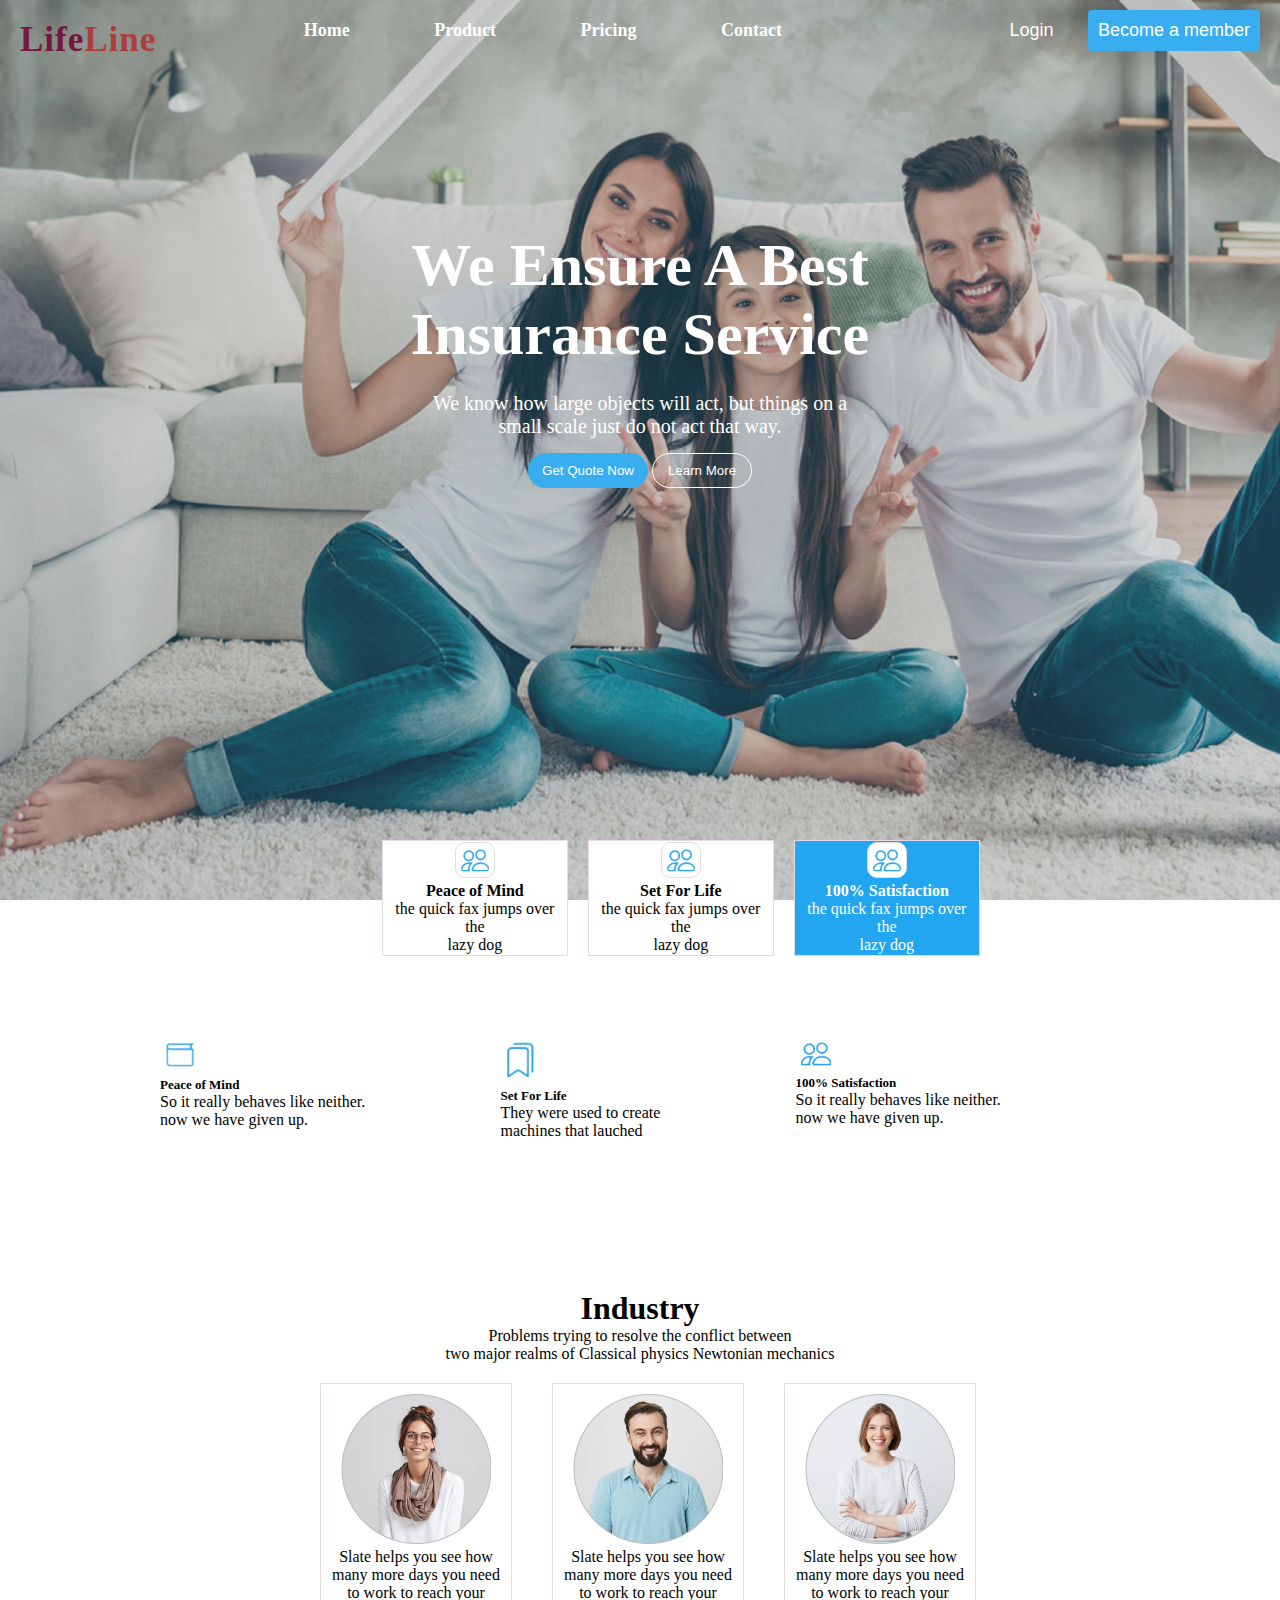
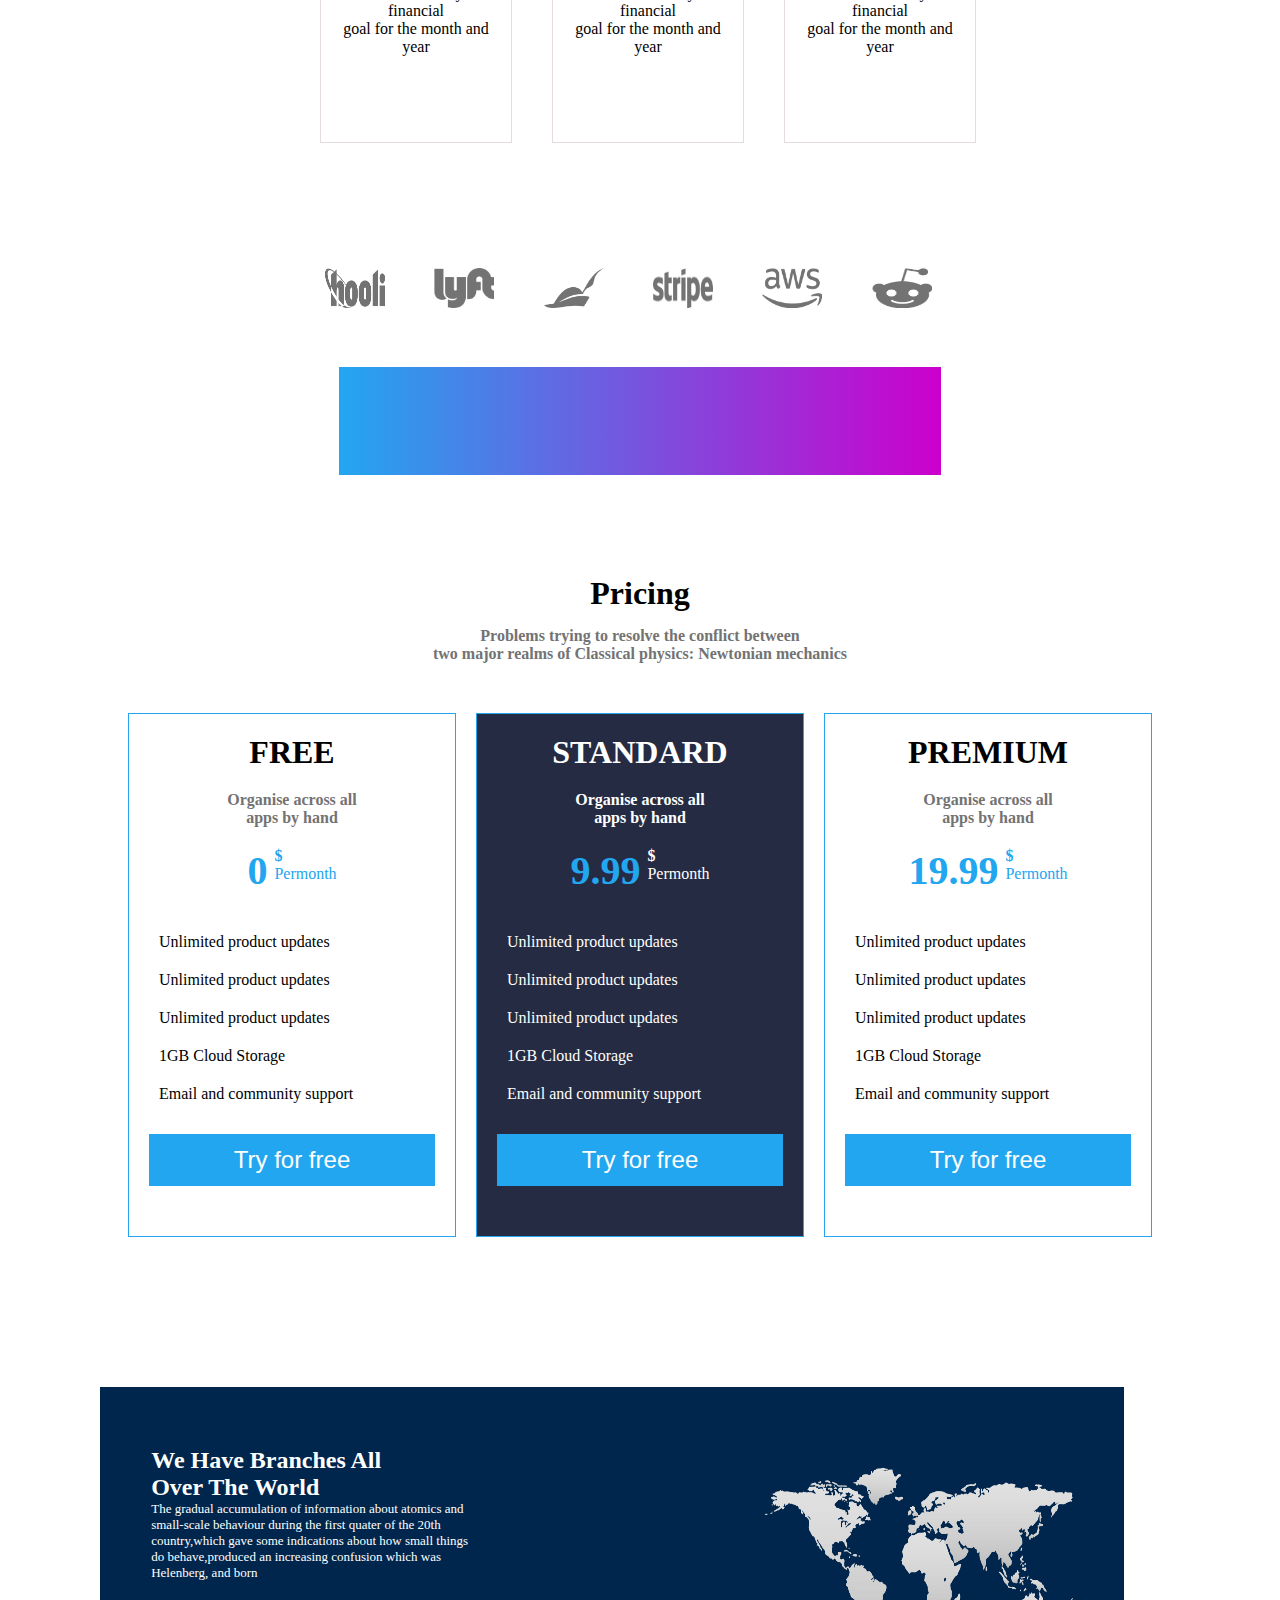
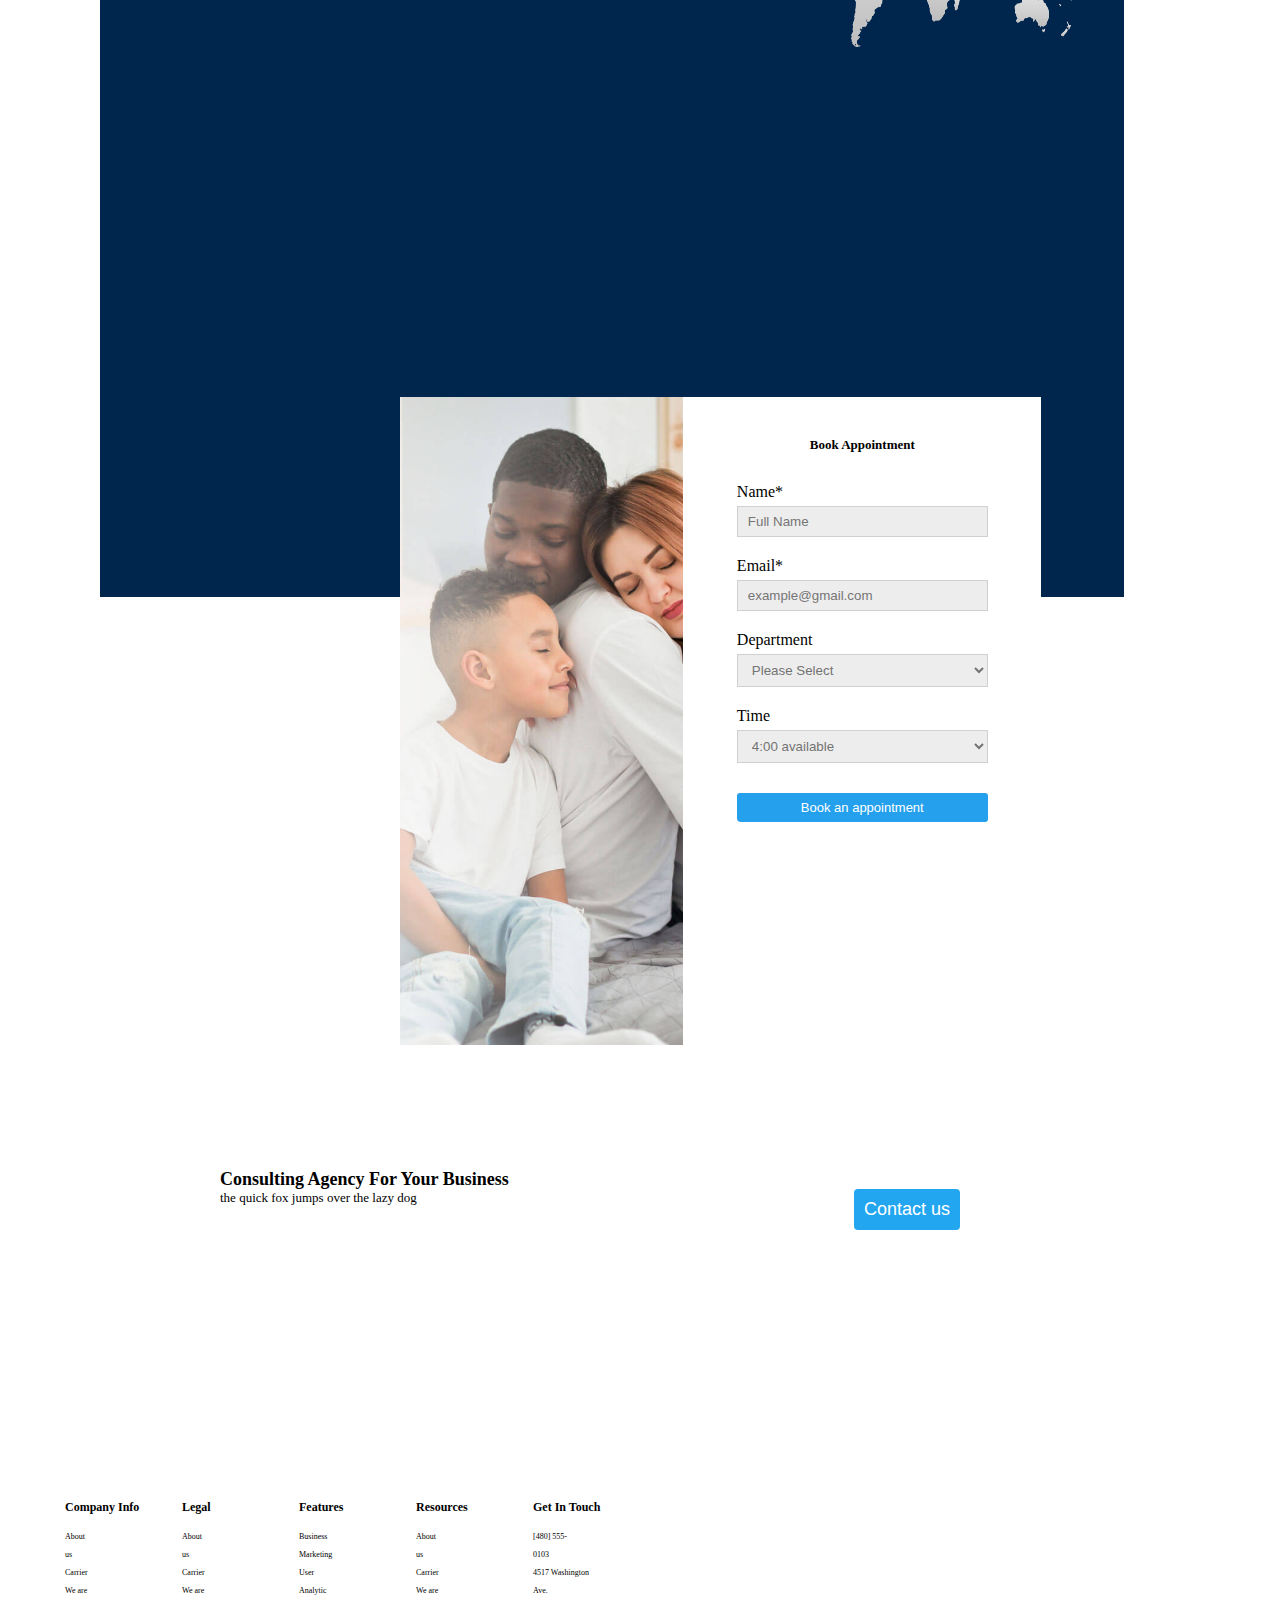
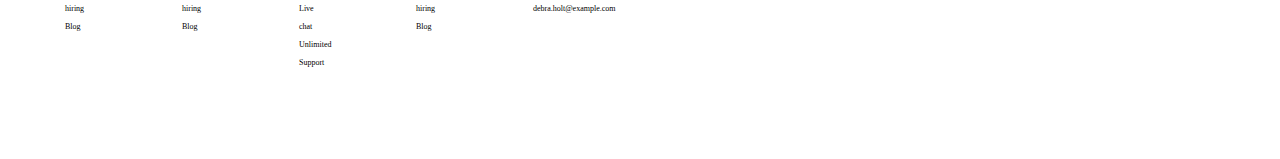
==== commit c58064eb: "this commit will add css code for the footer section" ====
--- a/insurance.html
+++ b/insurance.html
@@ -374,38 +374,7 @@
     </div>
 
     </div>
-    <div class="info">
-        <div class="infogrid">
-            <div>
-                <h1>Company info</h1>
-                <li><a href="#"></a>About us</li>
-                <li><a href="#"></a>Carrier</li>
-                <li><a href="#"></a>We are hiring</li>
-                <li><a href="#"></a>Blog</li>
-            </div>
-            <div>
-                <h1>Legal</h1>
-                <li><a href="#"></a>About us</li>
-                <li><a href="#"></a>Carrier</li>
-                <li><a href="#"></a>We are hiring</li>
-                <li><a href="#"></a>Blog</li>
-            </div>
-            <div>
-                <h1>Features</h1>
-                <li><a href="#"></a>Business Marketing</li>
-                <li><a href="#"></a>User Analytic</li>
-                <li><a href="#"></a>Live chat</li>
-                <li><a href="#"></a>Unlimited Support</li>
-            </div>
-            <div>
-                <h1>Resources</h1>
-                <li><a href="#"></a>IOS & Android</li>
-                <li><a href="#"></a>Watch a Demo</li>
-                <li><a href="#"></a>Customers</li>
-                <li><a href="#"></a>API</li>
-            </div>
-        </div>
-    </div>
+   
     <footer class="footer">
         <div class="container">
             <div class="row">
--- a/insurance.css
+++ b/insurance.css
@@ -618,4 +618,92 @@
     .info{
         height: 50vh;
         width: 80%;
-    }  +    } 
+    .container{
+        max-width: 1170px;
+        margin:auto;
+        width: 100%;
+    }
+    .row{
+        display: flex;
+        flex-wrap: wrap;
+    }
+    ul{
+        list-style: none;
+    }
+    .footer{
+        background-color: white;
+        padding: 70px 0;
+        
+    }
+    .footer-col{
+       width: 10%;
+       padding: 0 10px;
+       justify-content: space-between;
+    
+    }
+    .footer-col h1{
+        font-size: 12px;
+        color: black;
+        text-transform: capitalize;
+        margin-bottom: 10px;
+        font-weight: 600;
+        position: relative;
+    }
+    .footer-col h1::before{
+        position: absolute;
+        left:0;
+    
+        
+        height: 2px;
+        box-sizing: border-box;
+        width: 8px;
+    }
+    .footer-col ul li{
+        font-size: 8px;
+    }
+    
+    .footer-col ul li a{
+        font-size: small;
+        text-transform: capitalize;
+        color: #ffffff;
+        text-decoration: none;
+        font-weight: 300;
+        color: #bbbbbb;
+        display: block;
+        transition: all 0.3s ease;
+    }
+    .footer-col ul li a:hover{
+        color: #ffffff;
+        padding-left: 8px;
+    }
+    .footer-col .social-links a{
+        display: inline-block;
+        height: 40px;
+        width: 40px;
+        background-color: rgba(255,255,255,0.2);
+        margin:0 10px 10px 0;
+        text-align: center;
+        line-height: 40px;
+        border-radius: 50%;
+        color: #ffffff;
+        transition: all 0.5s ease;
+    }
+    .footer-col .social-links a:hover{
+        color: #24262b;
+        background-color: #ffffff;
+    }
+    
+    /*responsive*/
+    @media(max-width: 767px){
+      .footer-col{
+        width: 50%;
+        margin-bottom: 30px;
+    }
+    }
+    @media(max-width: 574px){
+      .footer-col{
+        width: 100%;
+    }
+    }
+     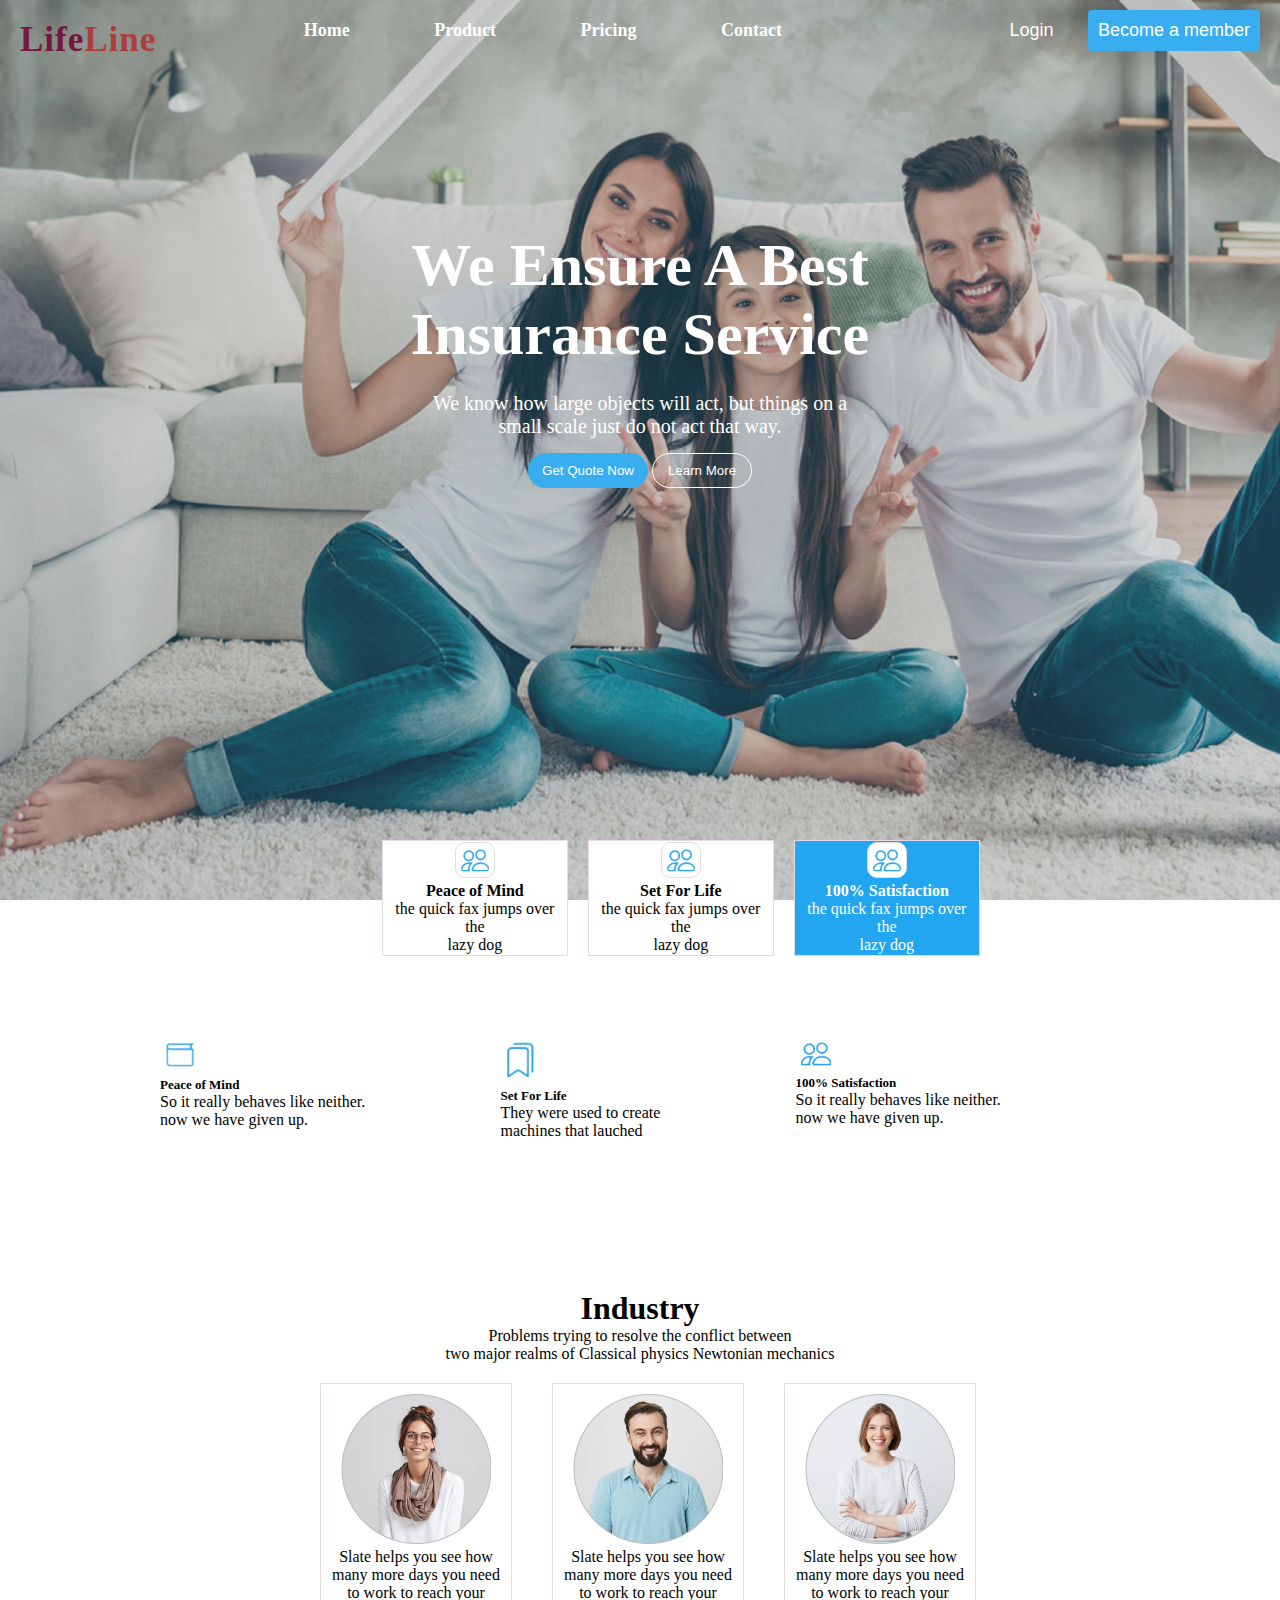
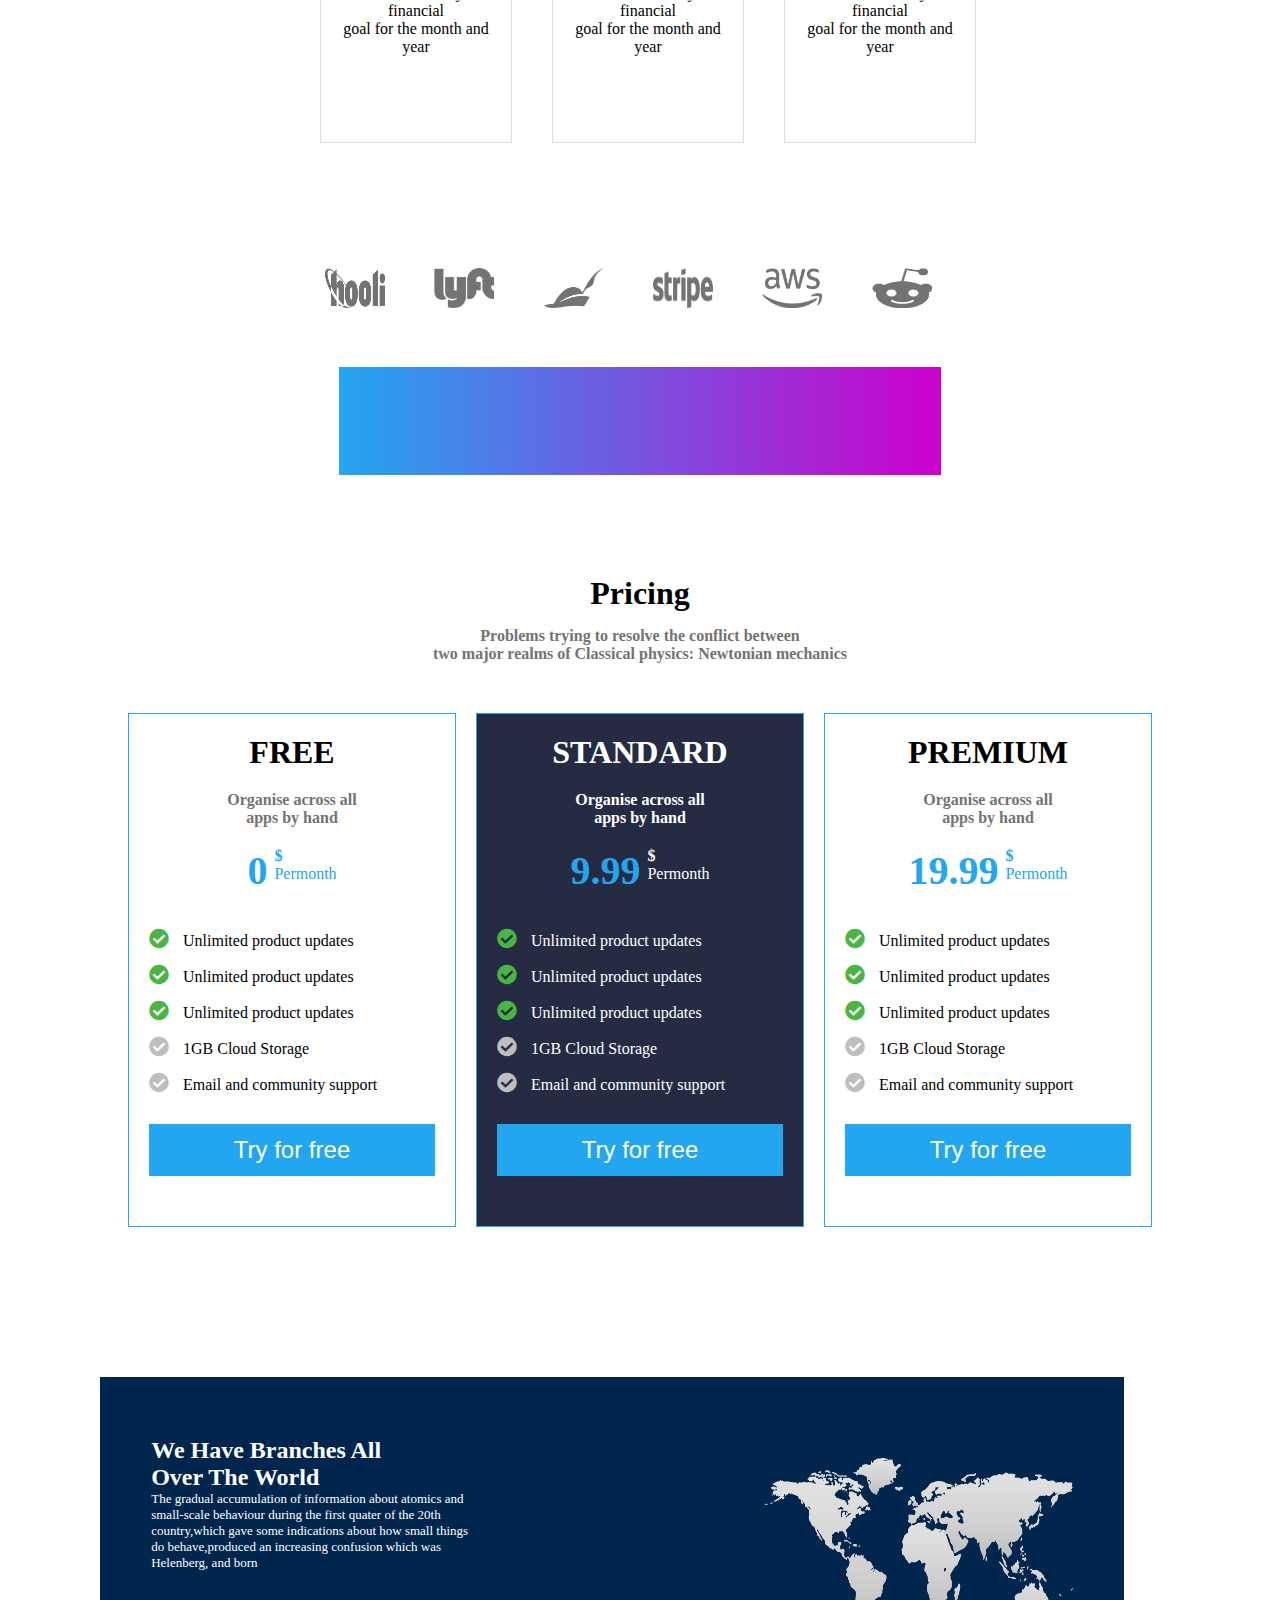
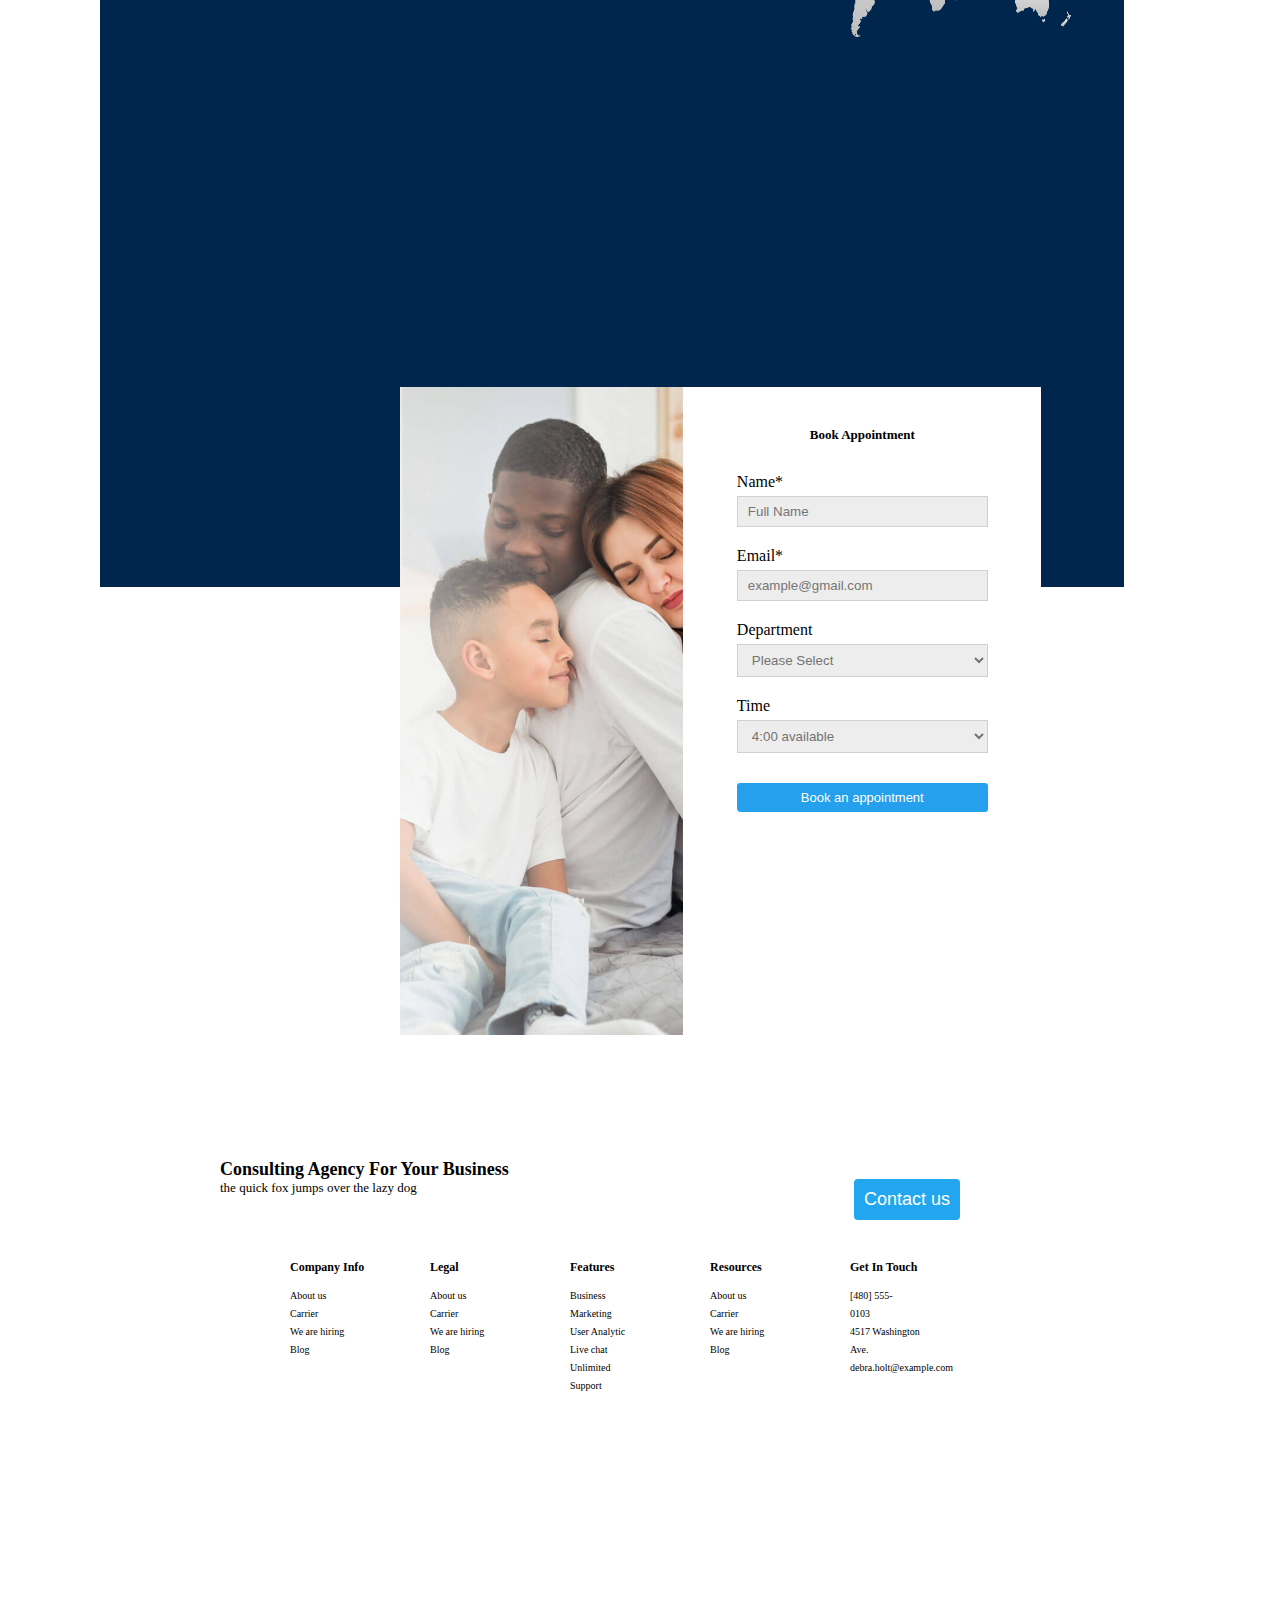
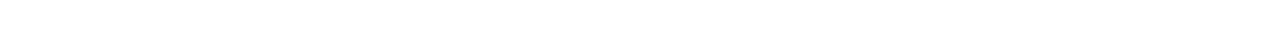
==== commit 648d6993: "commit will add more on about section" ====
--- a/insurance.html
+++ b/insurance.html
@@ -6,6 +6,7 @@
     <meta name="viewport" content="width=device-width, initial-scale=1.0">
     <title>Insuranse website</title>
     <link rel="stylesheet" href="insurance.css">
+    <link rel="stylesheet" type="text/css" href="https://cdnjs.cloudflare.com/ajax/libs/font-awesome/5.15.1/css/all.min.css">
     
 </head>
 <body>
@@ -435,6 +436,7 @@
                 </div>
             </div>
         </div>
+       
    </footer>
      
 </body>
--- a/insurance.css
+++ b/insurance.css
@@ -620,9 +620,11 @@
         width: 80%;
     } 
     .container{
-        max-width: 1170px;
+        max-width: 700px;
         margin:auto;
-        width: 100%;
+        width: 90%;
+        position: relative;
+        top: -200px;
     }
     .row{
         display: flex;
@@ -633,13 +635,12 @@
     }
     .footer{
         background-color: white;
-        padding: 70px 0;
+        padding: 40px 0;
+        margin: auto;
         
     }
     .footer-col{
-       width: 10%;
-       padding: 0 10px;
-       justify-content: space-between;
+       width: 20%;
     
     }
     .footer-col h1{
@@ -650,17 +651,9 @@
         font-weight: 600;
         position: relative;
     }
-    .footer-col h1::before{
-        position: absolute;
-        left:0;
-    
-        
-        height: 2px;
-        box-sizing: border-box;
-        width: 8px;
-    }
+    
     .footer-col ul li{
-        font-size: 8px;
+        font-size: 10px;
     }
     
     .footer-col ul li a{
@@ -686,7 +679,7 @@
         text-align: center;
         line-height: 40px;
         border-radius: 50%;
-        color: #ffffff;
+        color: blue;
         transition: all 0.5s ease;
     }
     .footer-col .social-links a:hover{
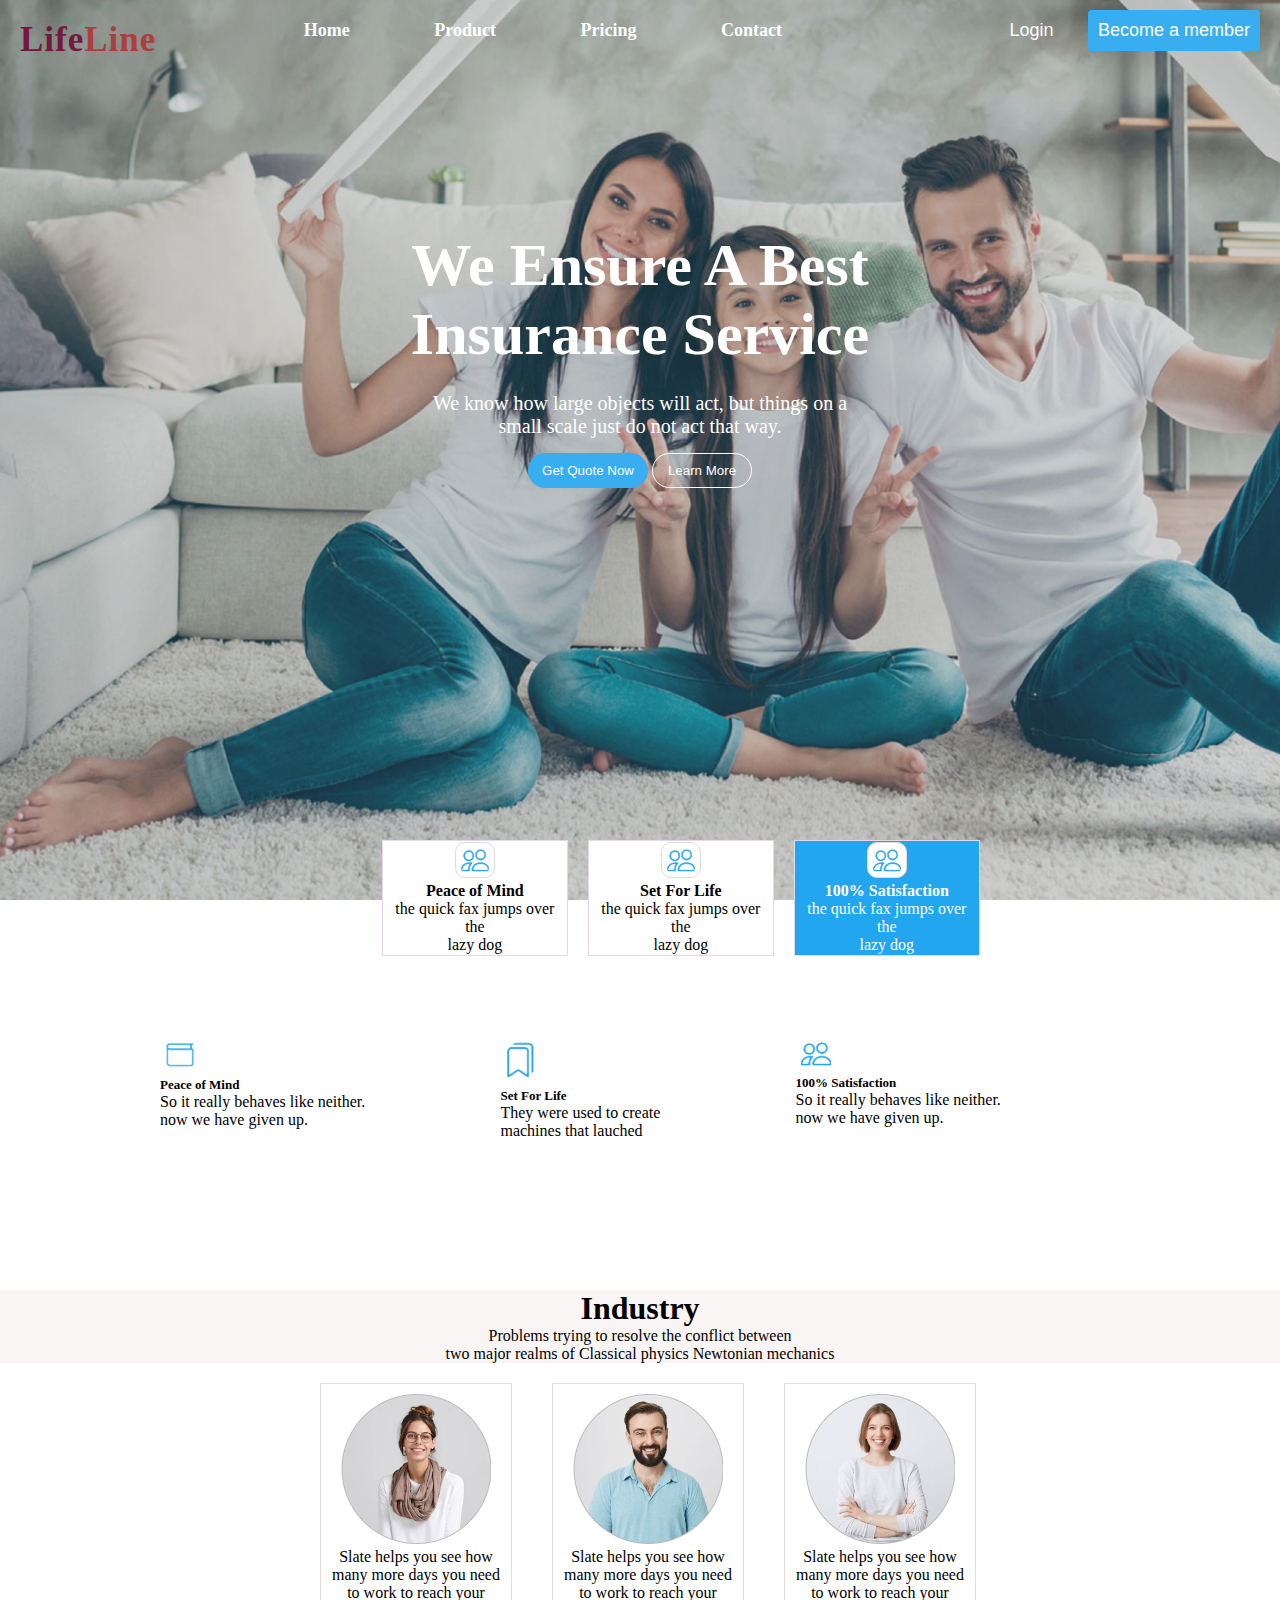
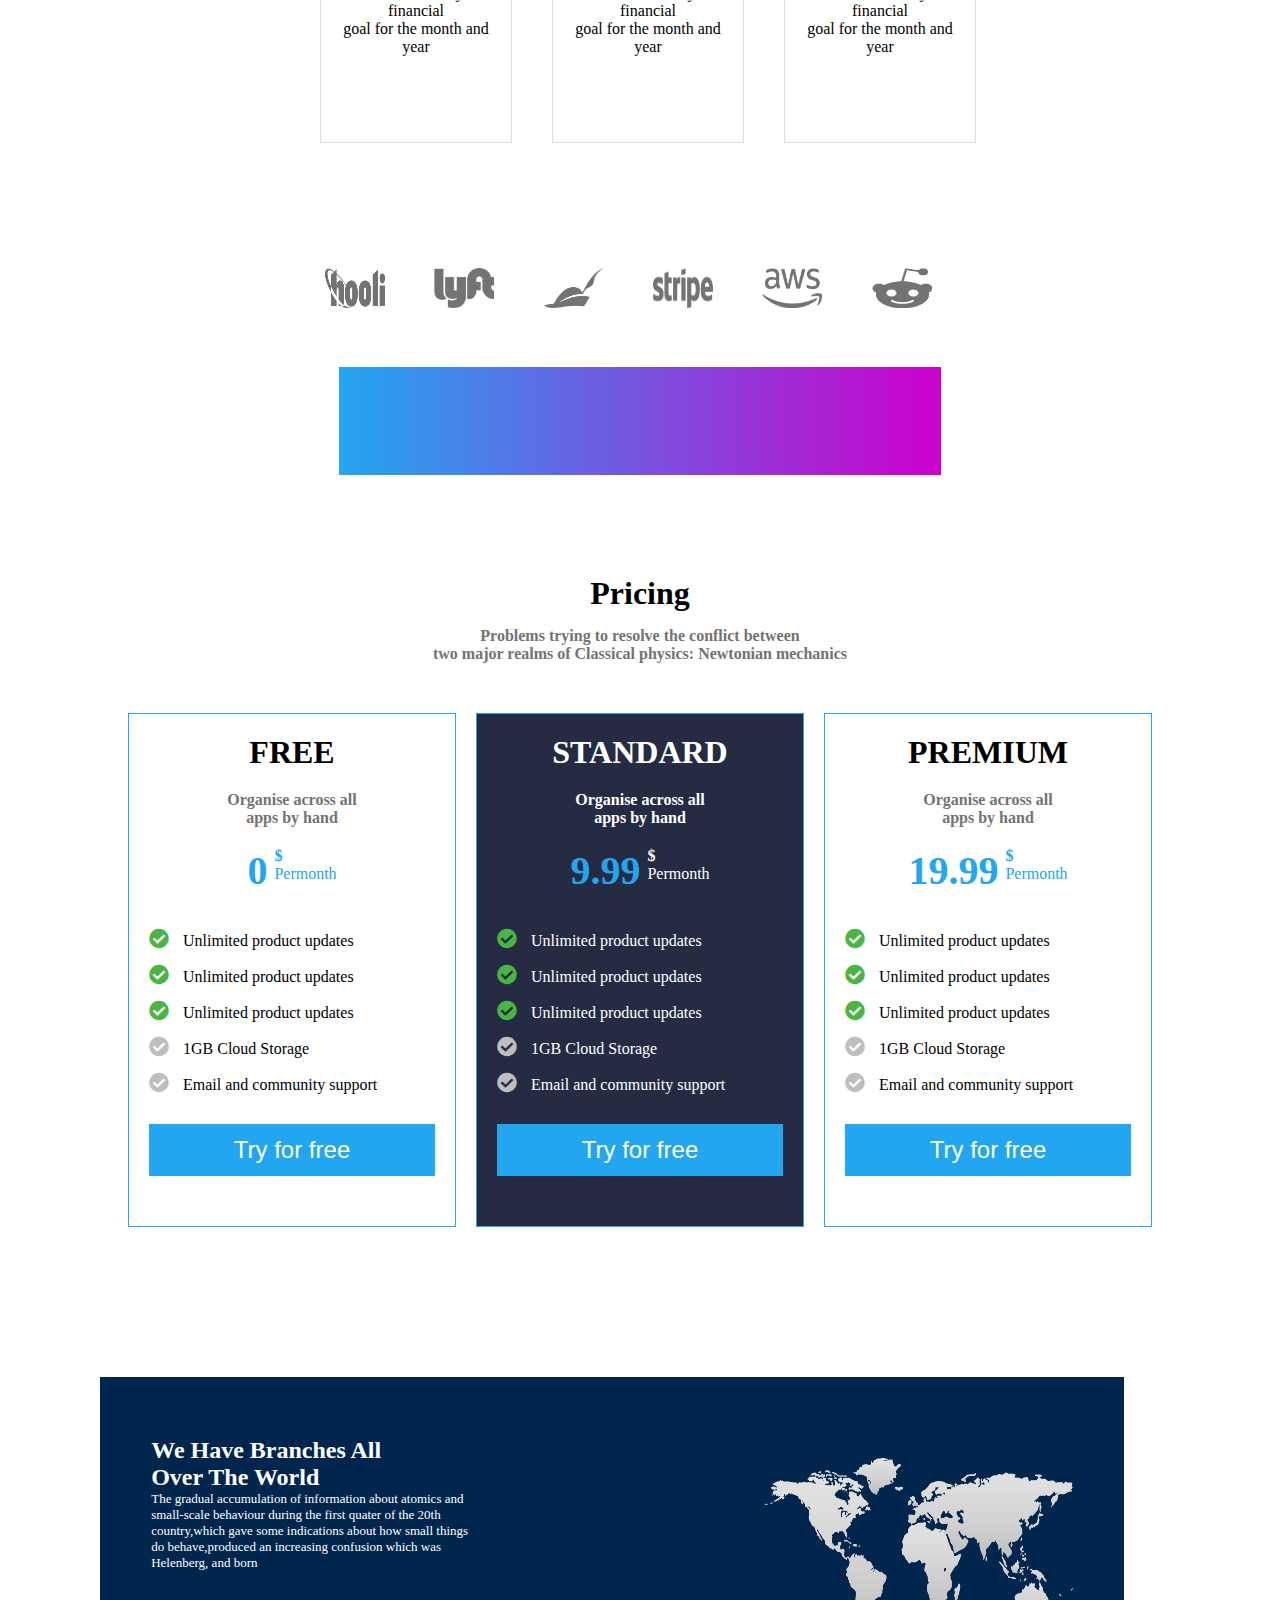
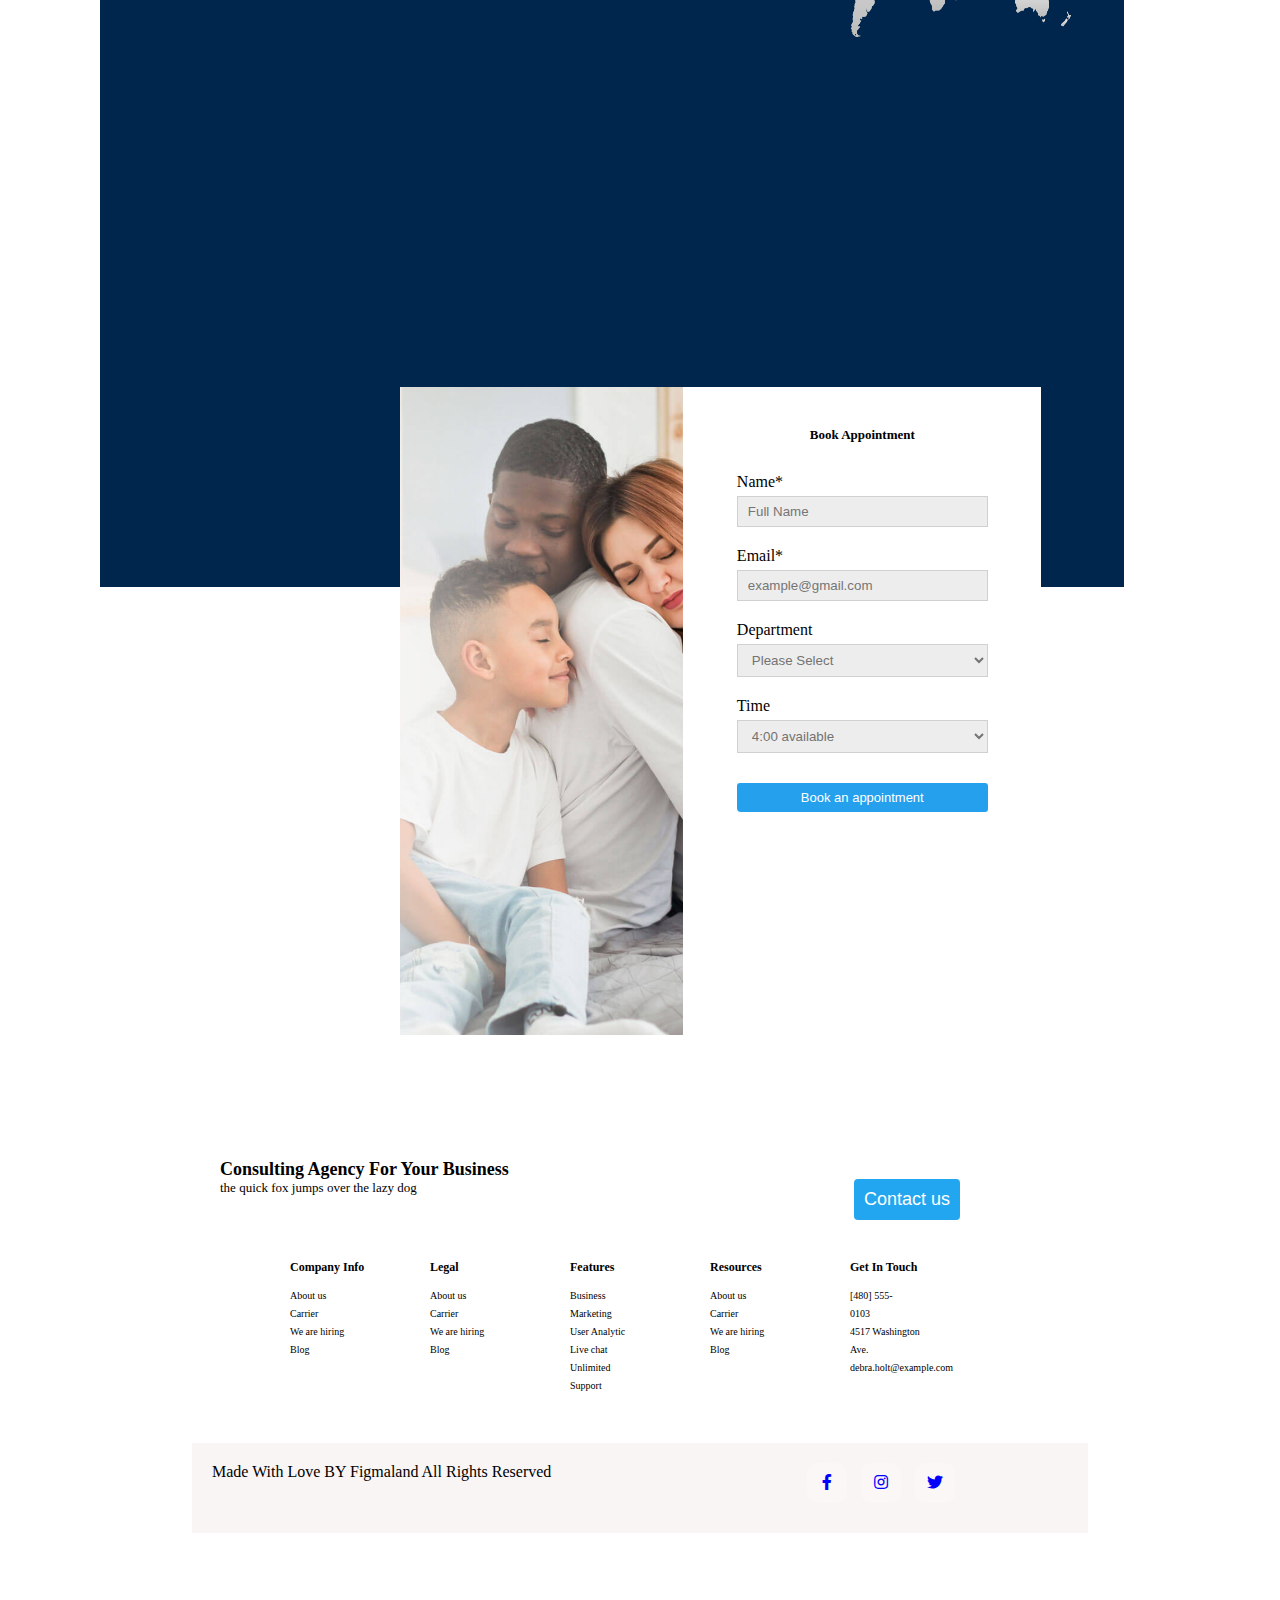
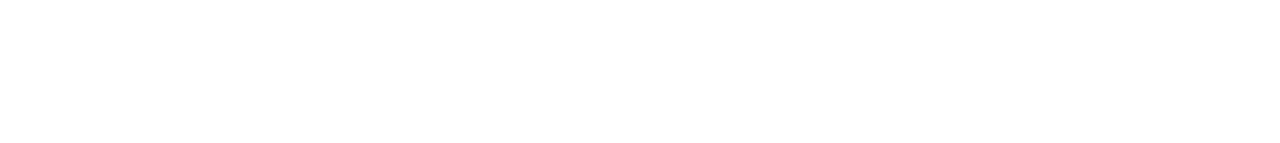
==== commit f9ef560d: "changes made all through" ====
--- a/insurance.html
+++ b/insurance.html
@@ -79,6 +79,7 @@
             </div>
          </div>
      </div>
+    <div class="bigdiv">
      <div class="bigcontain">
          <div class="industry">
              <h1>Industry</h1>
@@ -375,6 +376,7 @@
     </div>
 
     </div>
+</div>
    
     <footer class="footer">
         <div class="container">
@@ -436,7 +438,19 @@
                 </div>
             </div>
         </div>
-       
+        <div class="end">
+            <div>
+                <p>Made With Love BY Figmaland All Rights Reserved</p>
+            </div>
+        <div class="footer-col">
+            <div class="social-links">
+                <a href="#"><i class="fab fa-facebook-f"></i></a>
+                <a href="#"><i class="fab fa-instagram"></i></a>
+                <a href="#"><i class="fab fa-twitter"></i></a>
+                
+              
+            </div>
+        </div>
    </footer>
      
 </body>
--- a/insurance.css
+++ b/insurance.css
@@ -667,7 +667,7 @@
         transition: all 0.3s ease;
     }
     .footer-col ul li a:hover{
-        color: #ffffff;
+        color: palevioletred;
         padding-left: 8px;
     }
     .footer-col .social-links a{
@@ -681,13 +681,15 @@
         border-radius: 50%;
         color: blue;
         transition: all 0.5s ease;
+        border-radius: 10px;
+        position: relative;
+        right: -60px;
     }
     .footer-col .social-links a:hover{
         color: #24262b;
         background-color: #ffffff;
     }
     
-    /*responsive*/
     @media(max-width: 767px){
       .footer-col{
         width: 50%;
@@ -699,4 +701,22 @@
         width: 100%;
     }
     }
+    .end {
+        height: 10vh;
+        width: 70%;
+        background: rgb(250, 245, 245);
+        display: flex;
+        justify-content: space-between;
+        margin: auto;
+        padding: 20px;
+        position: relative;
+        top: -150px;
+    }
+    .social-links{
+        position: relative;
+        right: 150px;
+    }
+    .bigdiv{
+        background: rgb(250, 245, 245);
+    }
      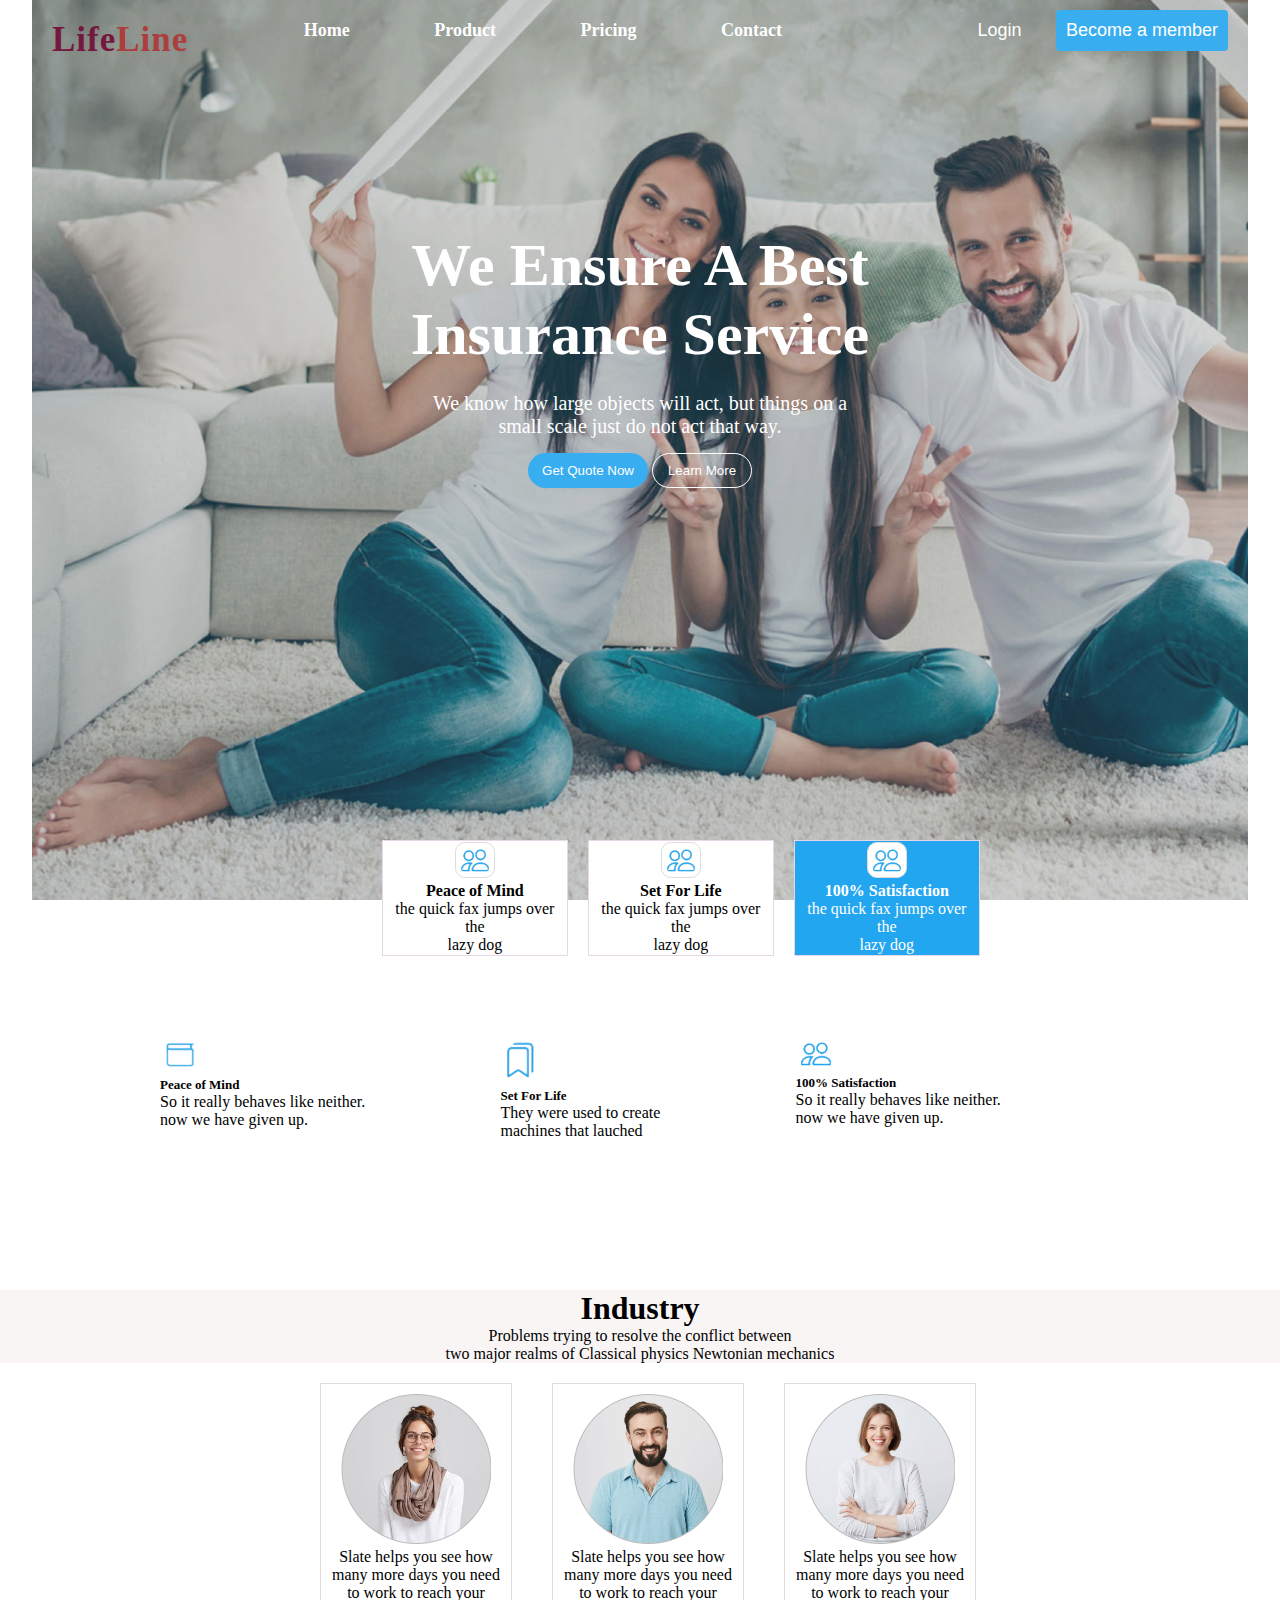
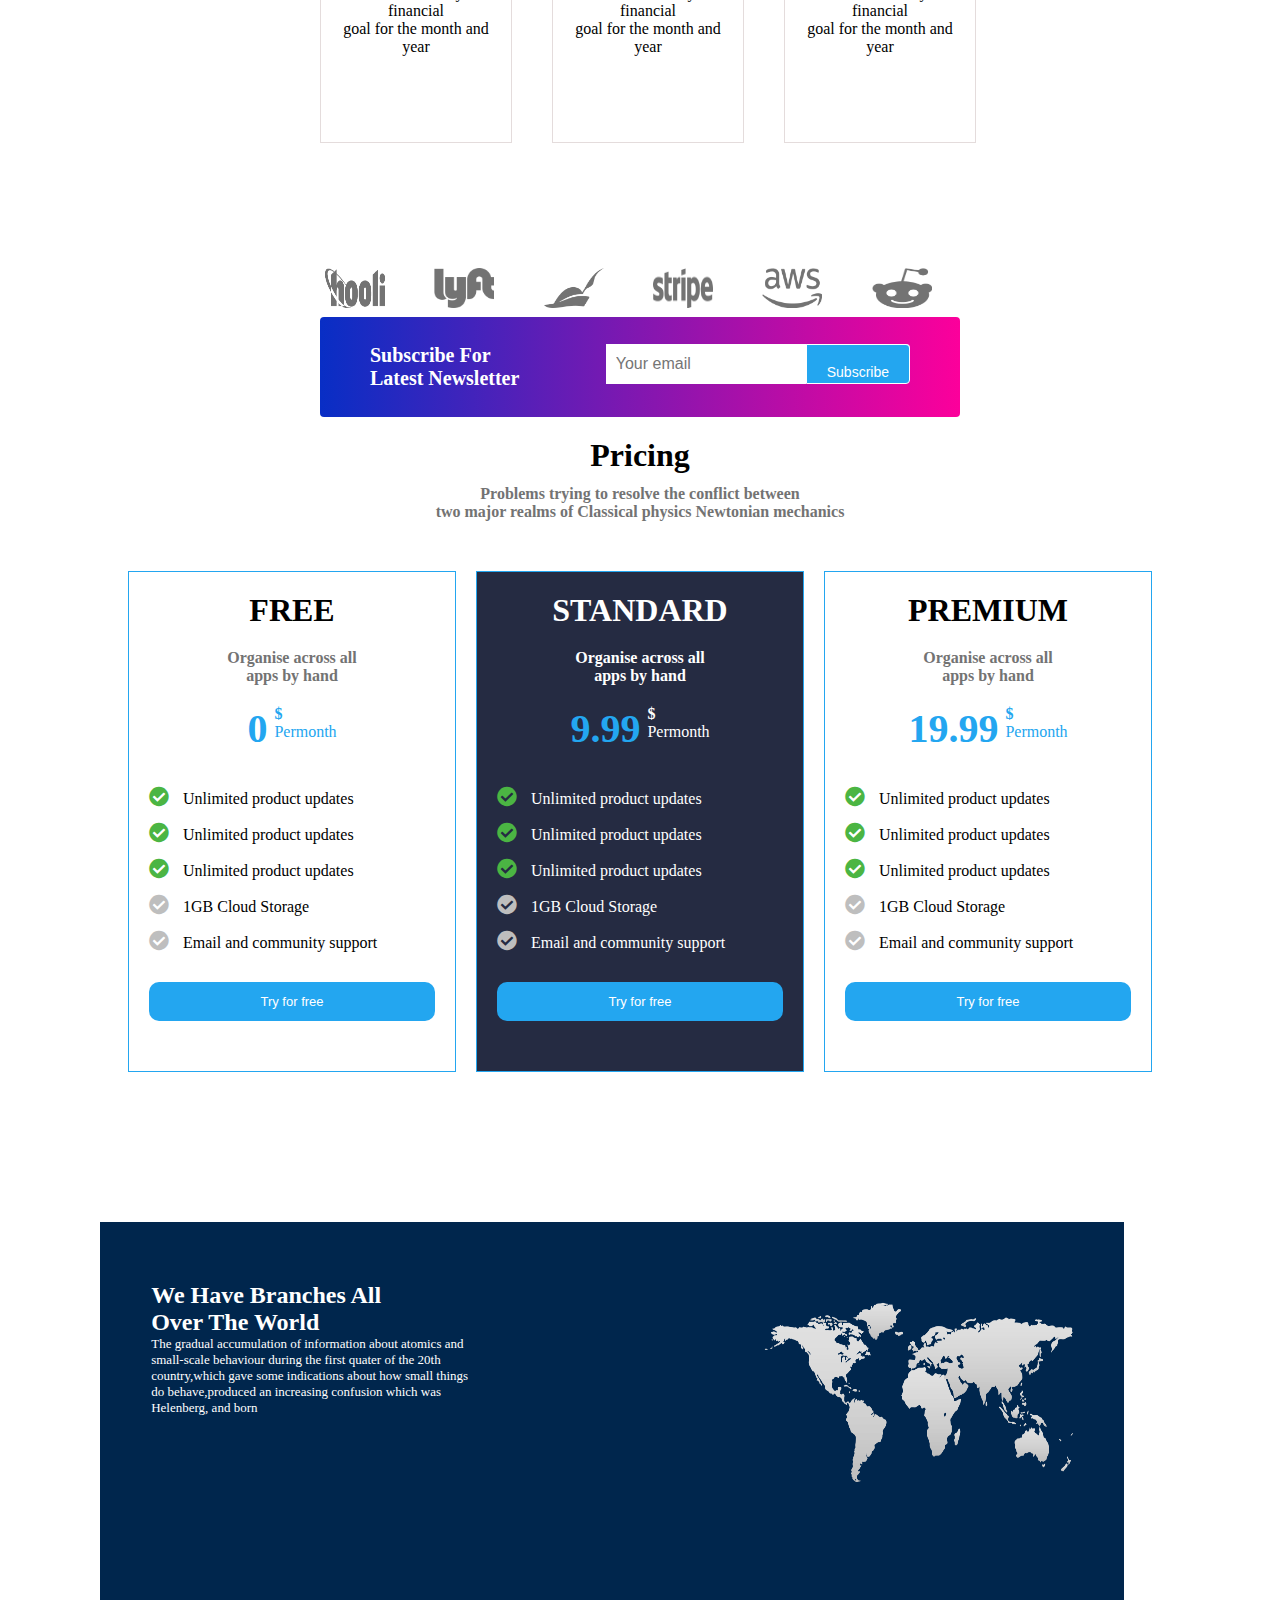
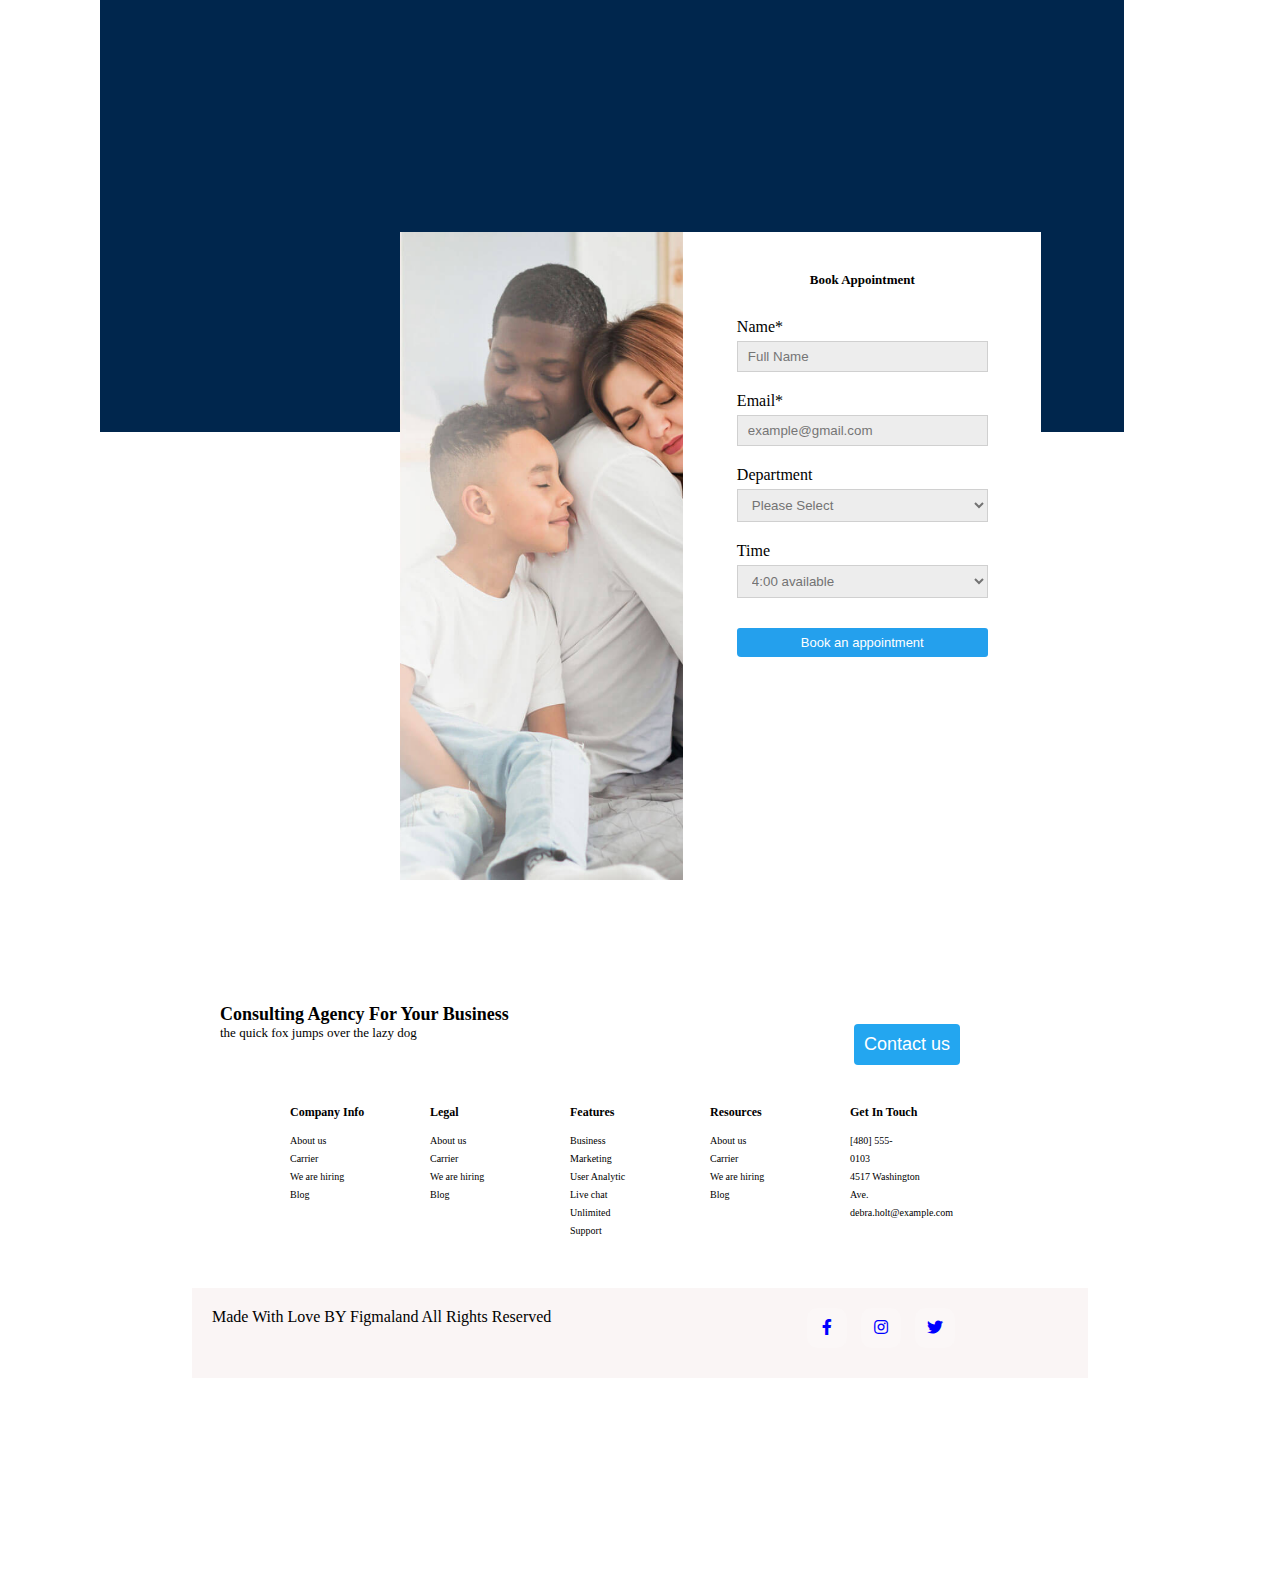
==== commit 9b5d2b82: "subscribe form will be generated" ====
--- a/insurance.html
+++ b/insurance.html
@@ -149,17 +149,20 @@
           
         </div>
      </div>
-
-     <div class="subscontainer">
-      
-     </div>
+     <div class="subscribe">
+        <h2>Subscribe For Latest Newsletter</h2>
+        <form>
+            <input type="email" placeholder="Your email" required />
+            <button>Subscribe</button>
+        </form>
+    </div>
      
          <section class="pricing">
 
             <div class="pricing--container">
                  <div class="pricing--title">
                    <h3>Pricing</h3>
-                   <p>Problems trying to resolve the conflict between <br> two major realms of Classical physics: Newtonian mechanics</p>
+                   <p>Problems trying to resolve the conflict between <br> two major realms of Classical physics Newtonian mechanics</p>
       
                  </div>
                  <div class="pricing--plans">
@@ -188,7 +191,7 @@
                           </span> Email and community support</p>
                         </div>
       
-                        <button>
+                        <button class="try">
                           Try for free
                         </button>
                      </div>
@@ -217,7 +220,7 @@
                          </span> Email and community support</p>
                        </div>
       
-                       <button>
+                       <button class="try">
                          Try for free
                        </button>
                   
@@ -249,7 +252,7 @@
                          </span> Email and community support</p>
                        </div>
       
-                       <button>
+                       <button class="try">
                          Try for free
                        </button>
                   
@@ -345,10 +348,7 @@
                                 <label for="Department">Department</label>
                                <select name="Department" >
                                 <option value="select">Please Select</option>
-                                 <option value="Investment">Investment</option>
-                                 <option value="Claims"> Claims</option>
-                                 <option value="Legal">Legal</option>
-                                 <option value="Finance">Finance</option>
+                                 
                                </select>
                             </div>
     
--- a/insurance.css
+++ b/insurance.css
@@ -29,12 +29,13 @@
 
 
 .bar{
-     width: 100%;
+     width: 95%;
      height: 100vh;
      background-image: url("./images/back.png");
      background-size: cover;
      position: relative;
      opacity: 0.9;
+     margin: auto;
  }
 
 li{
@@ -321,12 +322,7 @@
         border-bottom: solid rgb(255, 255, 255, 0.5);
 
     }
-    .pricing-table .grid .box .professional .button 
-    button {
-        background: #fff;
-        color: #3a6073;
-    } 
-
+    
     @media (max-width:804px){
         .pricing-table .grid{
             gap: 20px;
@@ -397,7 +393,7 @@
           }
           .pricing--title p{
             font-weight: 600;
-            margin-top: 15px;
+            margin-top: 11px;
             color: #737373;
           
           }
@@ -492,6 +488,7 @@
                     color: var(--clr-white);
                     font-weight: 500;
                     font-size: 1.5rem;
+                    font-size: small;
           
           }
           tml {
@@ -719,4 +716,54 @@
     .bigdiv{
         background: rgb(250, 245, 245);
     }
-     +     .try{
+         border-radius: 10px 10px 10px 10px;
+         padding: 2px;
+         font-size: small;
+         
+     }
+     .subscribe {
+        display: flex;
+        width: 50%;
+        height: 30px;
+        padding: 50px;
+        margin-left: 100px;
+        margin-top: 100px;
+        justify-content: space-between;
+        align-items: center;
+        border-radius: 4px;
+        background: linear-gradient(to right, #082ec5, rgb(252, 0, 155));
+        position: relative;
+        right: -220px;
+    }
+    .subscribe > h2{
+        flex-basis: 30%;
+        color: #fff;
+        font-size: 20px;
+    }
+    .subscribe form{
+        display: flex;
+        background-color: #fff;
+        border-radius: 4px;
+        height: 10px;
+        margin-bottom: 35px;
+        height: 10px;
+    }
+    
+    .subscribe button {
+        padding: 19px 20px;
+        border: 1px solid #fff;
+        border-radius: 0 4px 4px 0;
+        background-color: #23a6f0;
+        color: #fff;
+        cursor: pointer;
+        font-size: 14px;
+        
+    }
+    .subscribe input{
+        width: 200px;
+        height: 40px;
+        border: none;
+        font-size: 16px;
+        padding-left: 10px;
+    }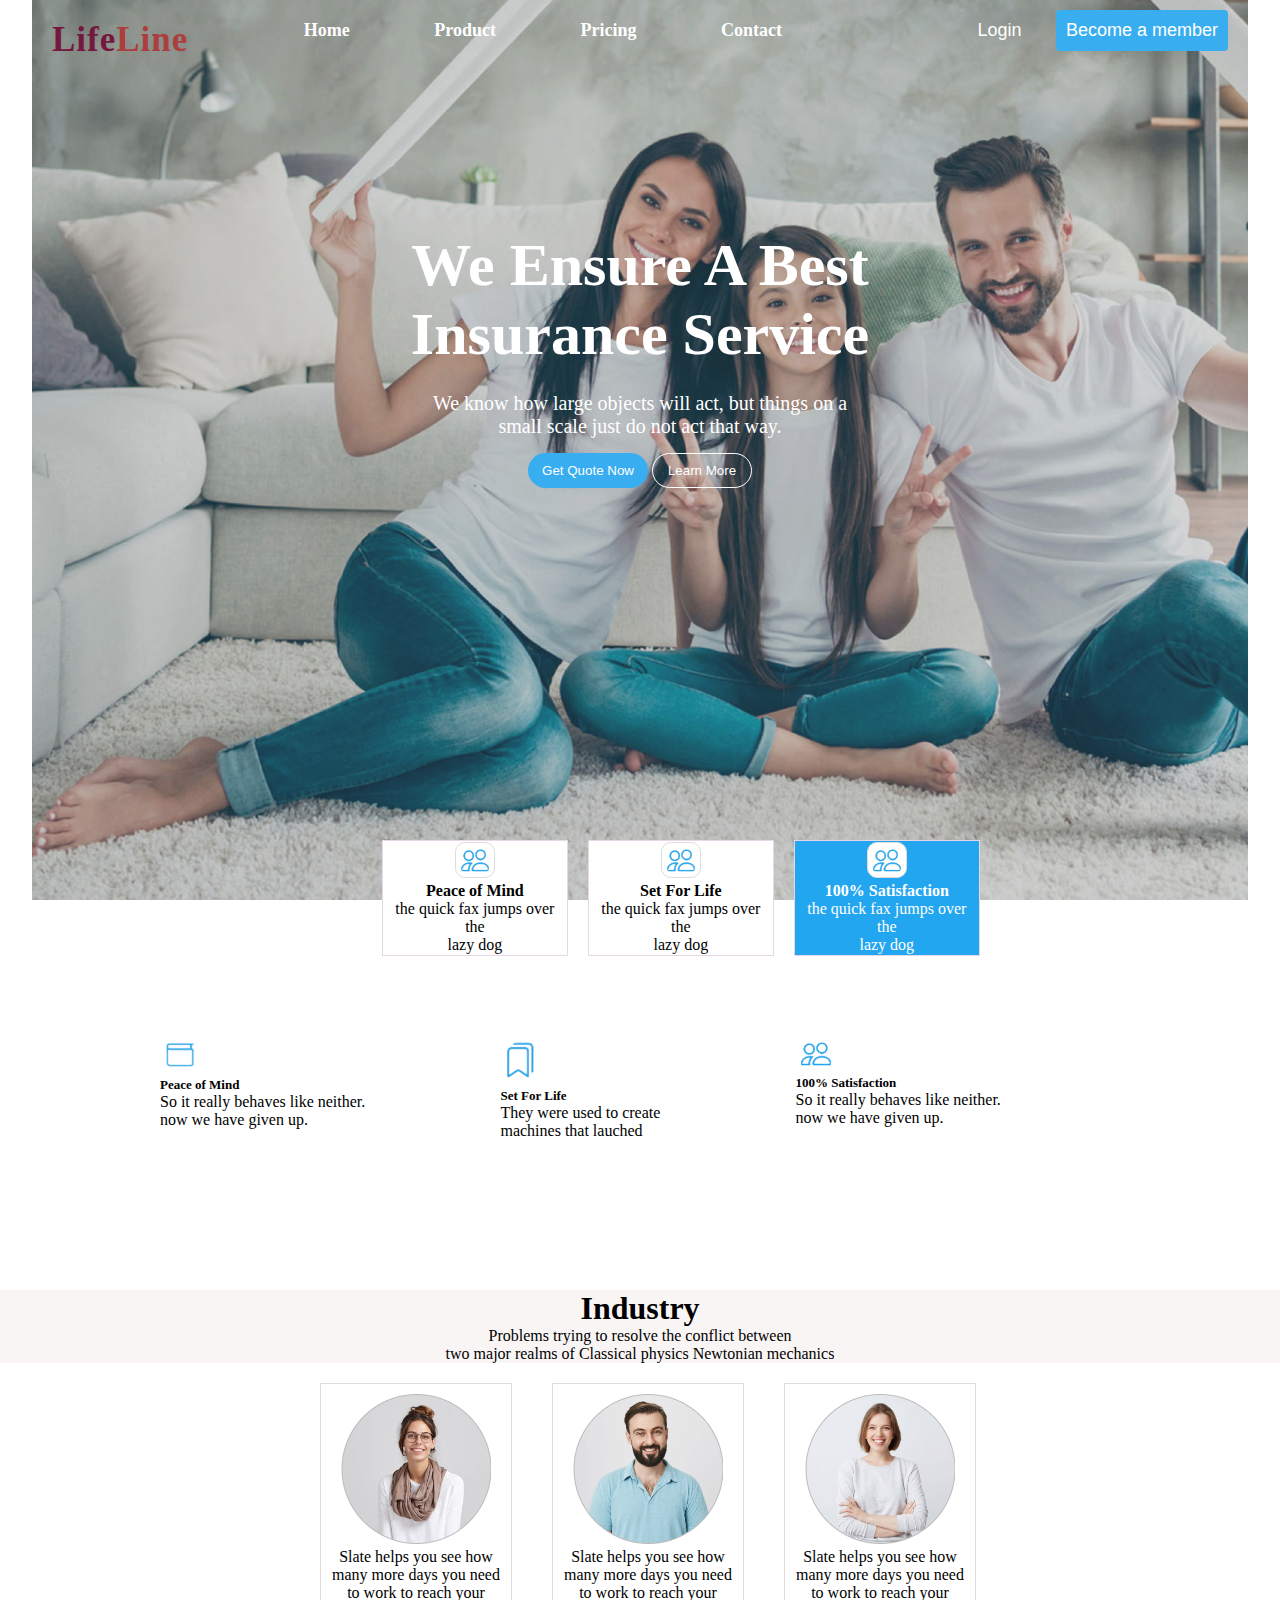
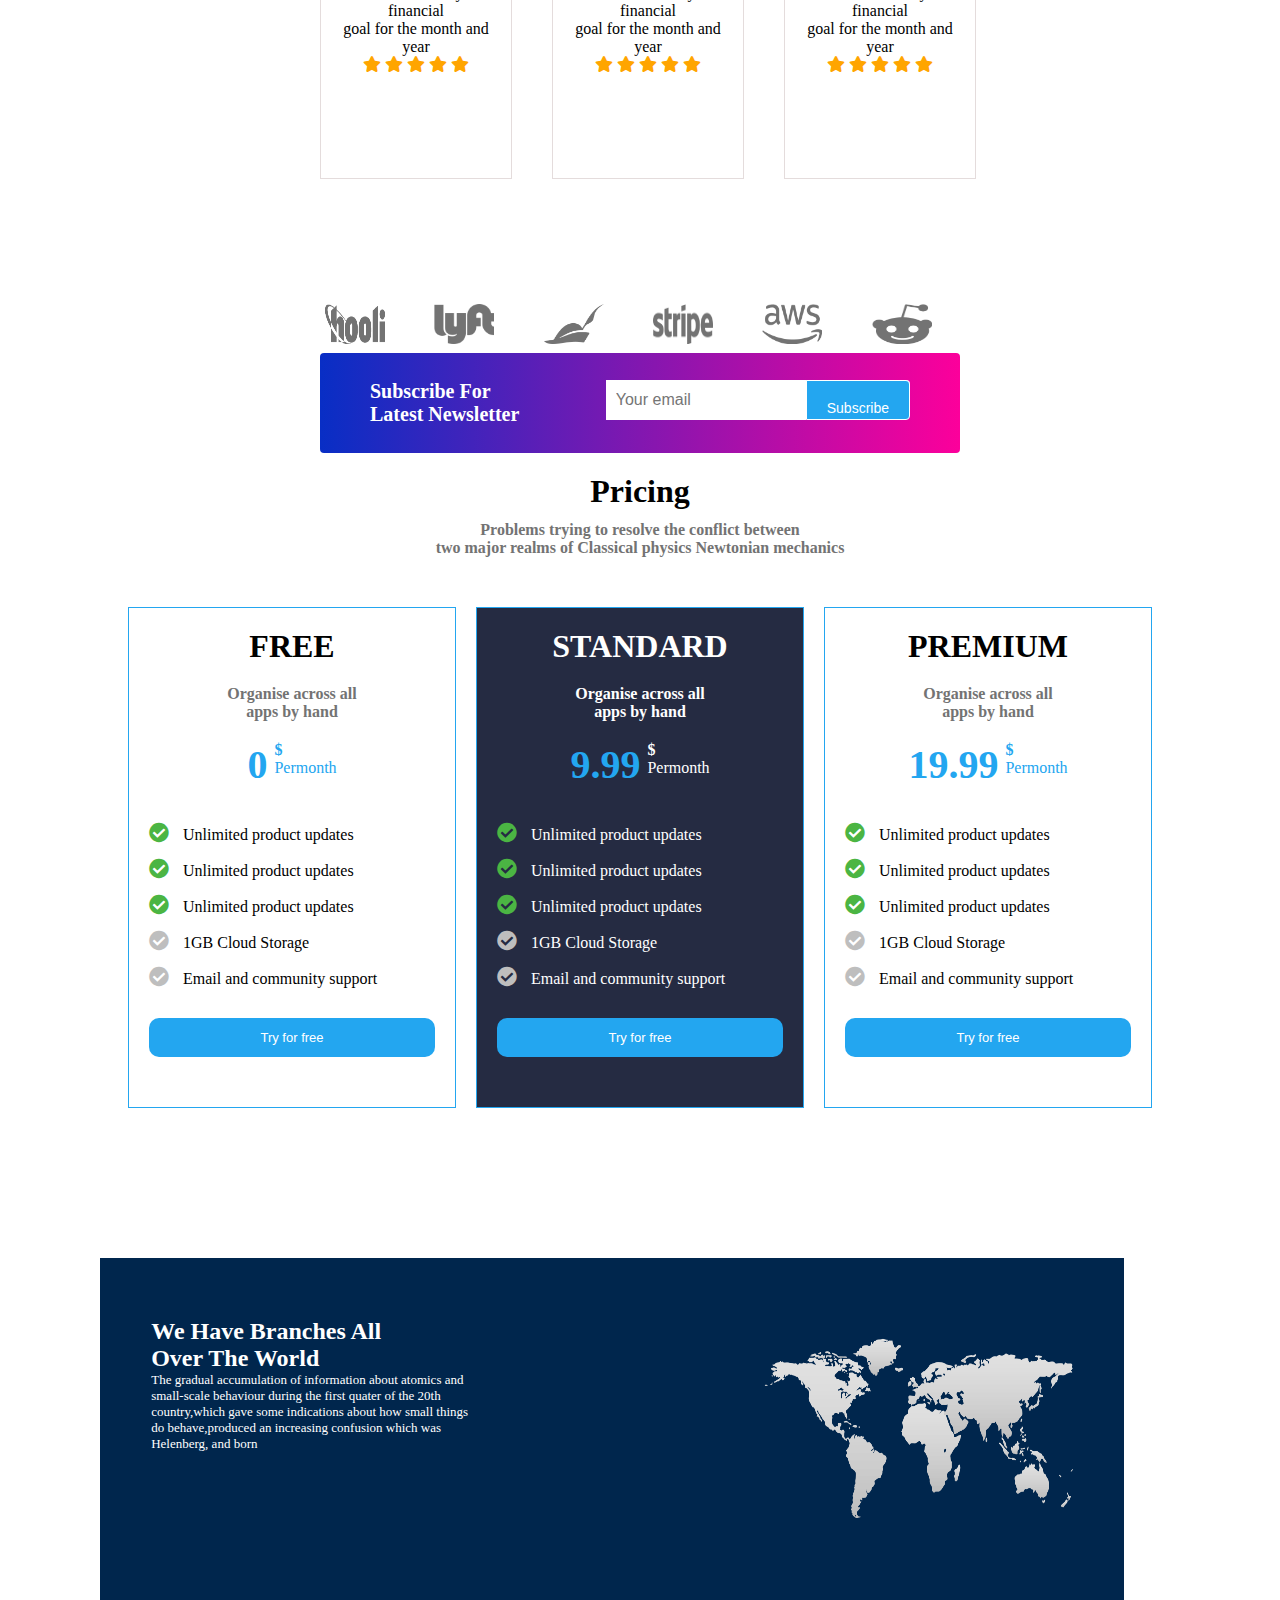
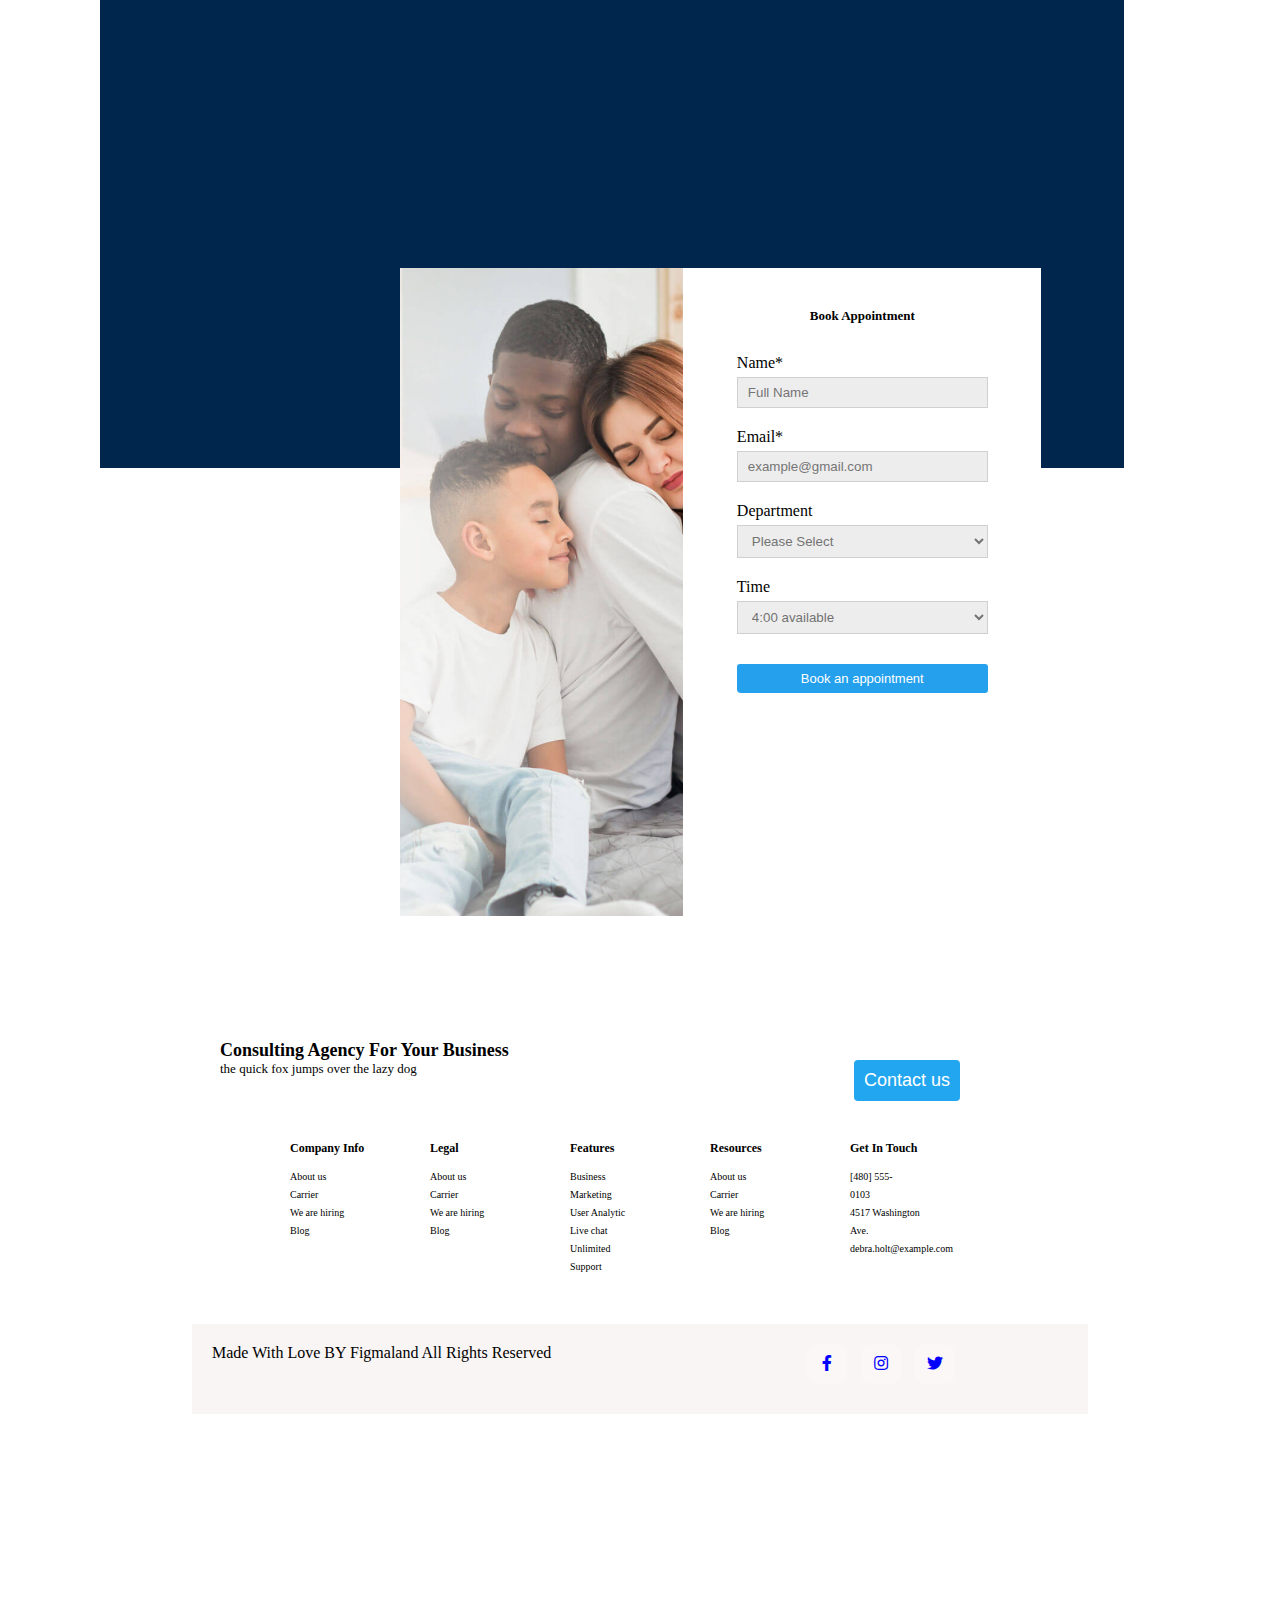
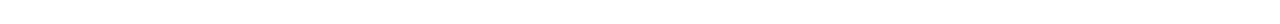
==== commit bf04bc79: "rating stars added" ====
--- a/insurance.html
+++ b/insurance.html
@@ -10,7 +10,7 @@
     
 </head>
 <body>
-    <div class="bar">
+    <div class="navigationbar">
         <div class="top">
             <h2 class="logo"><span class="life">Life</span>Line</h2>
             <div class="navbar">
@@ -106,21 +106,33 @@
      <div class="user1">
         <img src="/images/user.1.png" height="150">
         <p>Slate helps you see how <br>many more days you need <br>to work to reach your financial <br>goal for the month and year</p>
-  
+        <span class="fa fa-star checked"></span>
+        <span class="fa fa-star checked"></span>
+        <span class="fa fa-star checked"></span>
+        <span class="fa fa-star checked"></span>
+        <span class="fa fa-star checked"></span>
         </div>
     </div>
 
     <div class="user2">
         <img src="./images/user.2.png" height="150">
         <p>Slate helps you see how <br>many more days you need <br>to work to reach your financial <br>goal for the month and year</p>
-       
+        <span class="fa fa-star checked"></span>
+        <span class="fa fa-star checked"></span>
+        <span class="fa fa-star checked"></span>
+        <span class="fa fa-star checked"></span>
+        <span class="fa fa-star checked"></span>
         </div>
     </div>
 
     <div class="user3">
         <img src="./images/user.3.png" height="150">
         <p>Slate helps you see how <br>many more days you need <br>to work to reach your financial <br>goal for the month and year</p>
-     
+        <span class="fa fa-star checked"></span>
+        <span class="fa fa-star checked"></span>
+        <span class="fa fa-star checked"></span>
+        <span class="fa fa-star checked"></span>
+        <span class="fa fa-star checked"></span>
     </div>
     </div>
     <div class="gridcolumnslogo">
--- a/insurance.css
+++ b/insurance.css
@@ -28,7 +28,7 @@
 }
 
 
-.bar{
+.navigationbar{
      width: 95%;
      height: 100vh;
      background-image: url("./images/back.png");
@@ -168,6 +168,7 @@
     gap: 1em;
     
     justify-content: center;
+    background-color: grey;
 
 
 }
@@ -185,7 +186,7 @@
     flex:row;
     text-align:center;
     background-color: white;
-    height: 40vh;
+    height: 44vh;
     position: relative;
     right: -300px;
 
@@ -201,7 +202,7 @@
     width:15%;
     flex:row;
     text-align:center;
-    height: 40vh;
+    height: 44vh;
     position: relative;
     right: -300px;
    
@@ -216,7 +217,7 @@
     width:15%;
     flex:row;
     text-align:center;
-    height: 40vh;
+    height: 44vh;
     position: relative;
     right: -300px;
    
@@ -766,4 +767,10 @@
         border: none;
         font-size: 16px;
         padding-left: 10px;
-    }+    }
+    .checked {
+        color: orange;
+       
+       
+      }
+     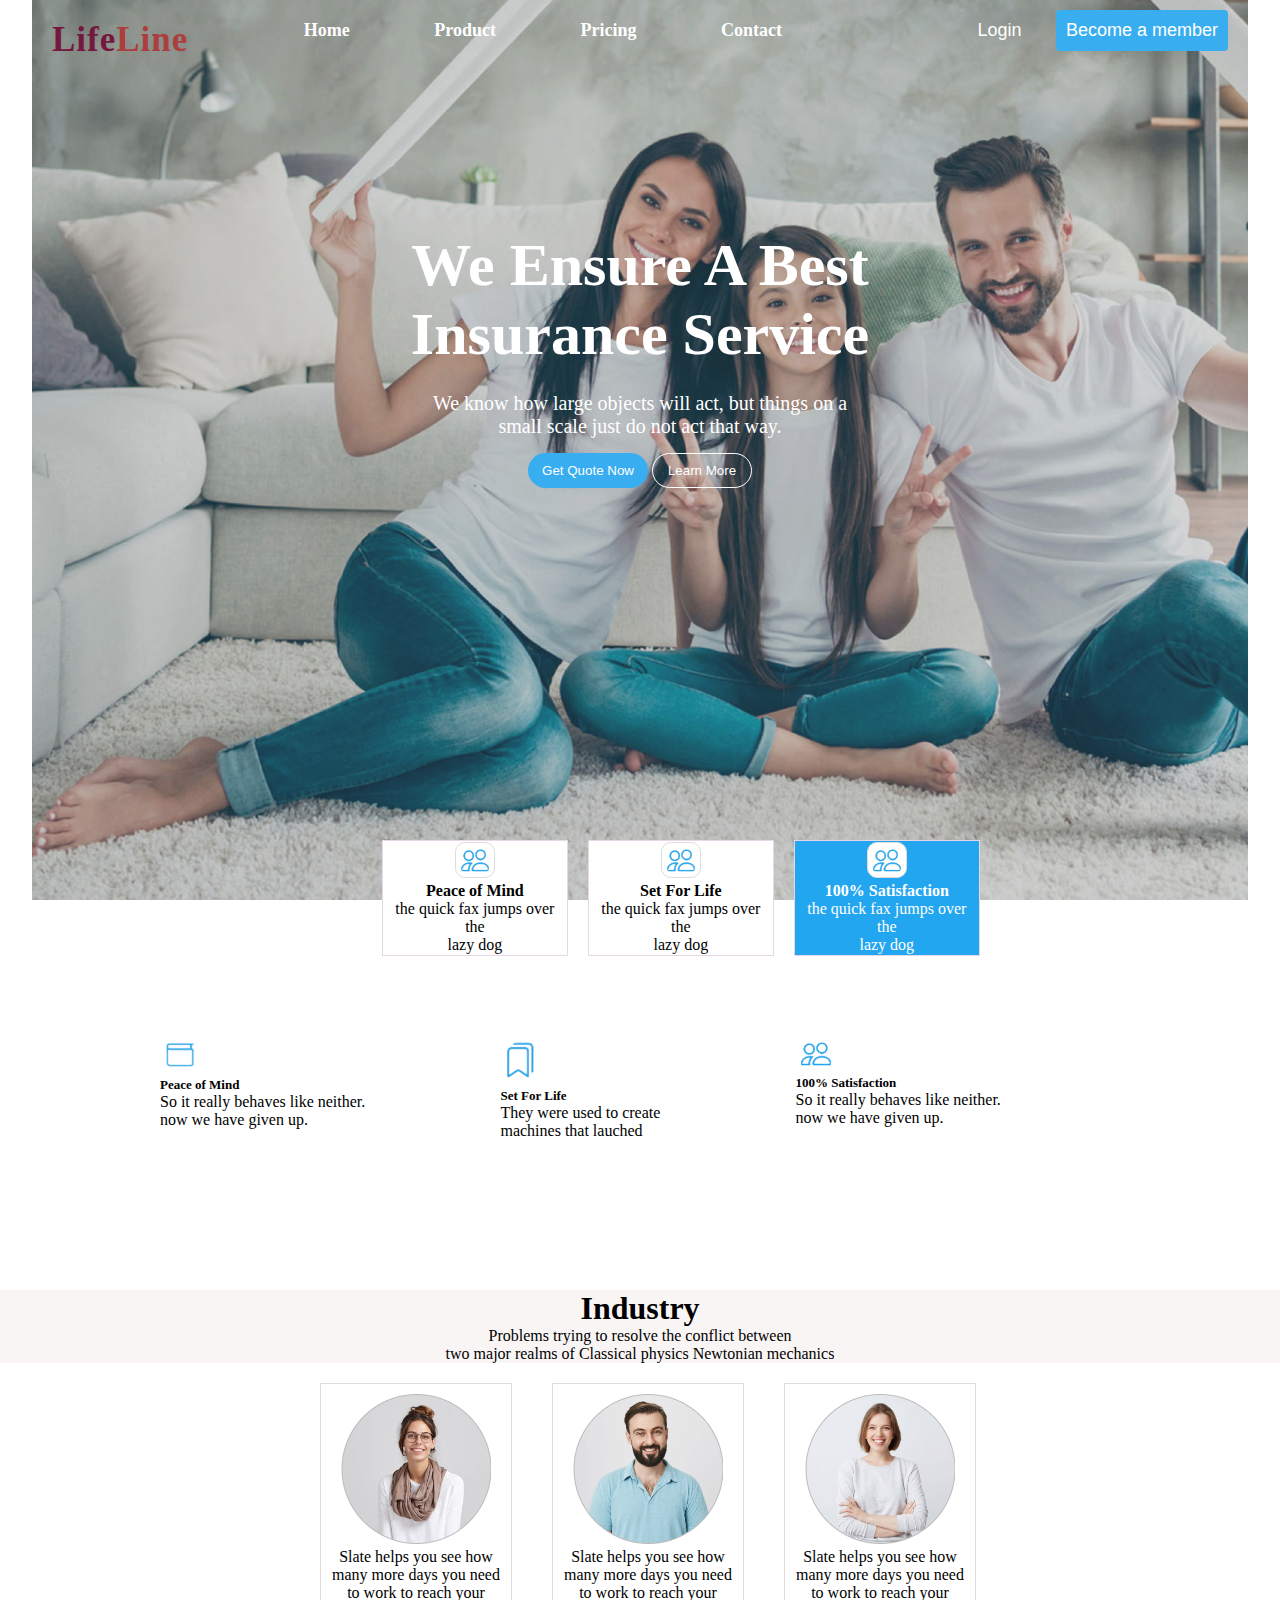
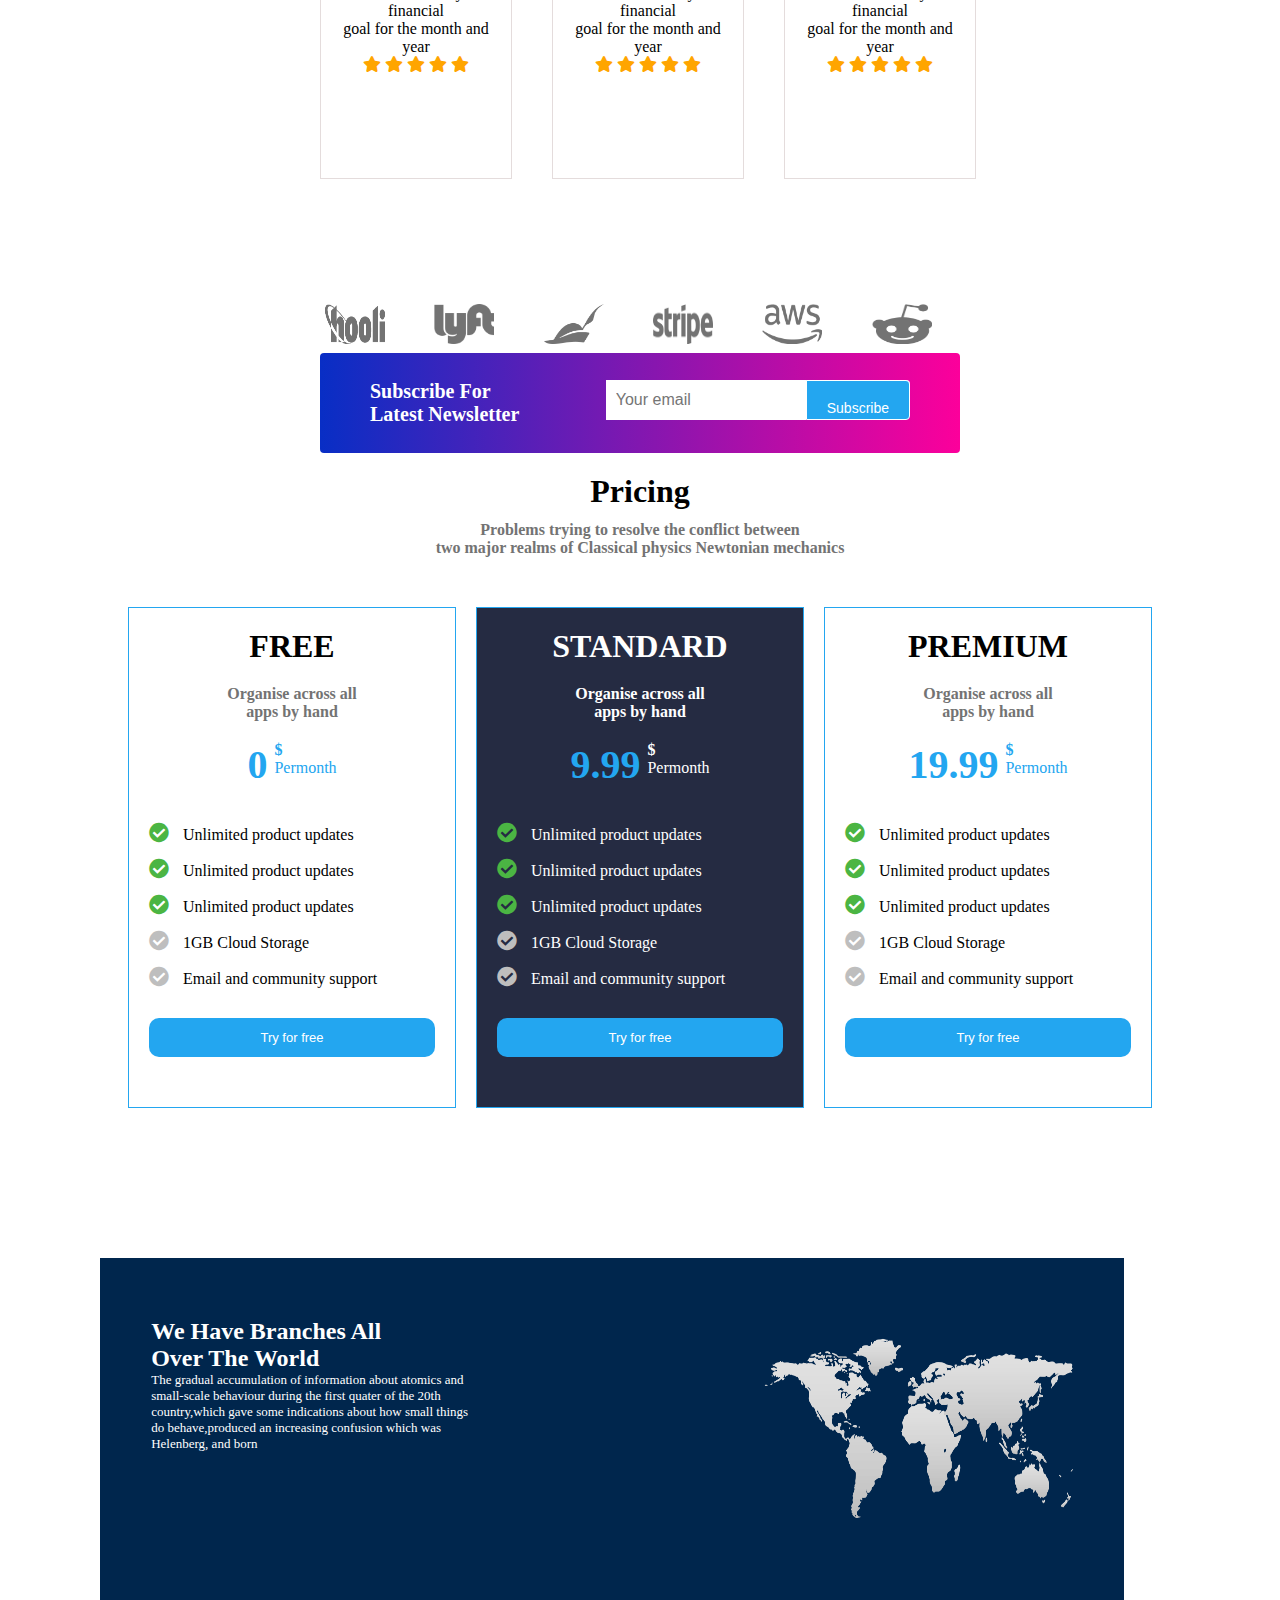
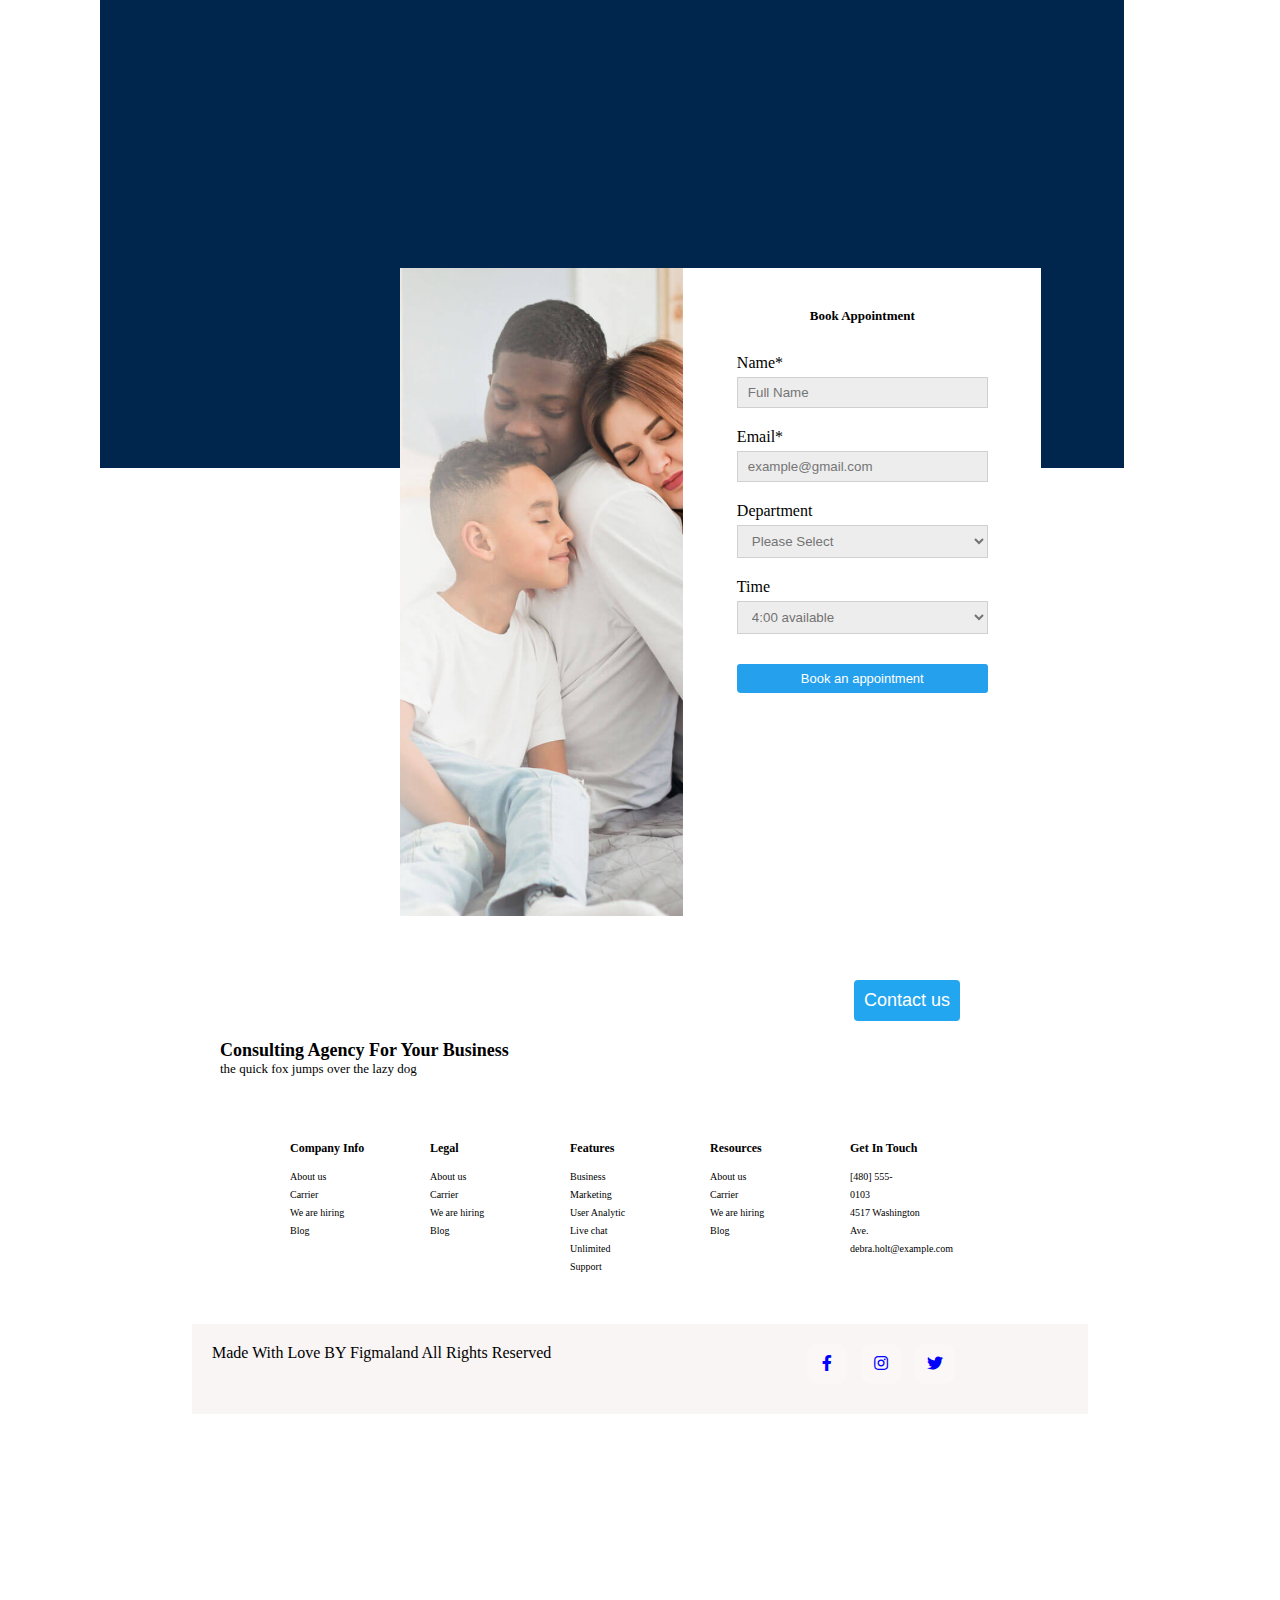
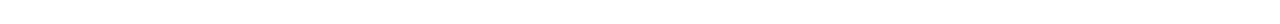
==== commit bb3dee87: "final commit" ====
--- a/insurance.html
+++ b/insurance.html
@@ -86,22 +86,7 @@
              <p>Problems trying to resolve the conflict between <br>two major realms of Classical physics Newtonian mechanics</p>
          </div>
      </div>
-     <!--<div class="people">
-        <div>
-            <img class="imgpeople"  src="./images/user.1.png" alt="">
-       
-            <p>Slate helps you see how <br>many more days you need <br>to work to reach your financial <br>goal for the month and year</p>
-        </div>
-        <div>
-            <img class="imgpeople"  src="./images/user.2.png" alt="">
-          
-            <p>Slate helps you see how <br>many more days you need <br>to work to reach your financial <br>goal for the month and year</p>
-        </div>
-        <div>
-            <img class="imgpeople" src="./images/user.3.png" alt="">
-            <p>Slate helps you see how <br>many more days you need <br>to work to reach your financial <br>goal for the month and year</p>
-        </div>
-     </div>-->
+     
      <div class="people/">
      <div class="user1">
         <img src="/images/user.1.png" height="150">
--- a/insurance.css
+++ b/insurance.css
@@ -600,7 +600,8 @@
     border-radius: 4px;
     position: relative;
     right: 500px;
-    top: 30px;
+    top: -50px;
+    
   }
   .consult h1{
       font-size: 18px;
